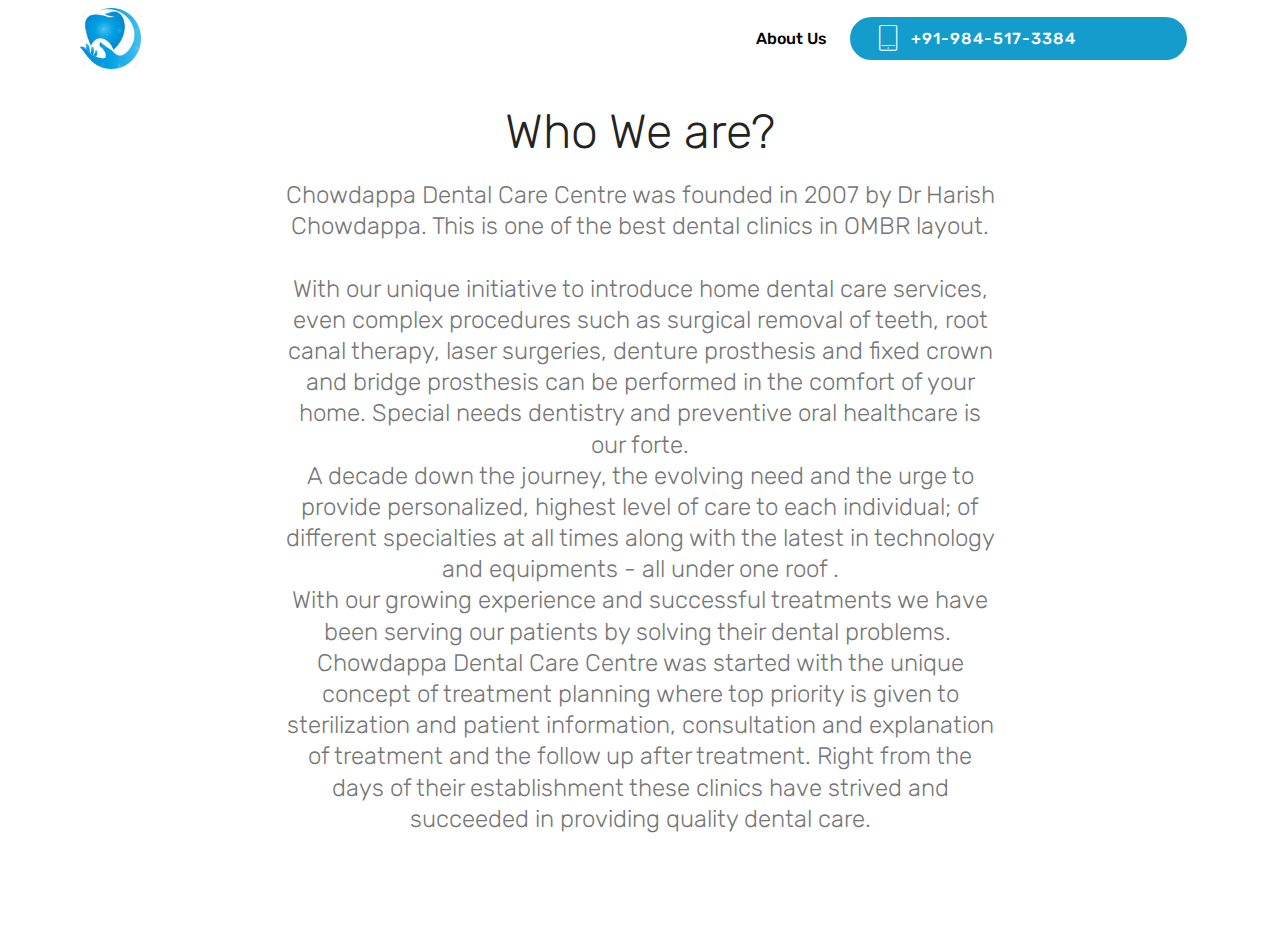
==== AboutUs.html @ c2d3c171 "Add files via upload" ====
<!DOCTYPE html>
<html  >
<head>
  <!-- Site made with Mobirise Website Builder v4.12.0, https://mobirise.com -->
  <meta charset="UTF-8">
  <meta http-equiv="X-UA-Compatible" content="IE=edge">
  <meta name="generator" content="Mobirise v4.12.0, mobirise.com">
  <meta name="viewport" content="width=device-width, initial-scale=1, minimum-scale=1">
  <link rel="shortcut icon" href="assets/images/106356987-hand-tooth-dental-care-dentist-icon-182x180.jpg" type="image/x-icon">
  <meta name="description" content="Web Page Builder Description">
  
  <title>About Us</title>
  <link rel="stylesheet" href="assets/web/assets/mobirise-icons/mobirise-icons.css">
  <link rel="stylesheet" href="assets/bootstrap/css/bootstrap.min.css">
  <link rel="stylesheet" href="assets/bootstrap/css/bootstrap-grid.min.css">
  <link rel="stylesheet" href="assets/bootstrap/css/bootstrap-reboot.min.css">
  <link rel="stylesheet" href="assets/tether/tether.min.css">
  <link rel="stylesheet" href="assets/dropdown/css/style.css">
  <link rel="stylesheet" href="assets/theme/css/style.css">
  <link rel="preload" as="style" href="assets/mobirise/css/mbr-additional.css"><link rel="stylesheet" href="assets/mobirise/css/mbr-additional.css" type="text/css">
  
  
  
</head>
<body>
  <section class="menu cid-rO2Psbi2RI" once="menu" id="menu2-14">

    

    <nav class="navbar navbar-expand beta-menu navbar-dropdown align-items-center navbar-fixed-top navbar-toggleable-sm">
        <button class="navbar-toggler navbar-toggler-right" type="button" data-toggle="collapse" data-target="#navbarSupportedContent" aria-controls="navbarSupportedContent" aria-expanded="false" aria-label="Toggle navigation">
            <div class="hamburger">
                <span></span>
                <span></span>
                <span></span>
                <span></span>
            </div>
        </button>
        <div class="menu-logo">
            <div class="navbar-brand">
                <span class="navbar-logo">
                    <a href="index.html">
                        <img src="assets/images/106356987-hand-tooth-dental-care-dentist-icon-182x180.jpg" alt="Mobirise" title="" style="height: 3.8rem;">
                    </a>
                </span>
                
            </div>
        </div>
        <div class="collapse navbar-collapse" id="navbarSupportedContent">
            <ul class="navbar-nav nav-dropdown" data-app-modern-menu="true"><li class="nav-item">
                    <a class="nav-link link text-black display-4" href="page1.html">
                        About Us
                    </a>
                </li></ul>
            <div class="navbar-buttons mbr-section-btn"><a class="btn btn-sm btn-primary display-4" href="tel:+91-9845173384"><span class="mbri-tablet-vertical mbr-iconfont mbr-iconfont-btn"></span>
                    
                    +91-984-517-3384 &nbsp; &nbsp; &nbsp; &nbsp; &nbsp; &nbsp; &nbsp; &nbsp;&nbsp;</a></div>
        </div>
    </nav>
</section>

<section class="engine"><a href="https://mobirise.info/p">web templates free download</a></section><section class="mbr-section content4 cid-rLaYJo6vh2" id="content4-w">

    

    <div class="container">
        <div class="media-container-row">
            <div class="title col-12 col-md-8">
                <h2 class="align-center pb-3 mbr-fonts-style display-2"><br>Who We are?</h2>
                <h3 class="mbr-section-subtitle align-center mbr-light mbr-fonts-style display-5">Chowdappa Dental Care Centre was founded in 2007 by Dr Harish Chowdappa. This is one of the best dental clinics in OMBR layout.<br><br><div>
</div><div>With our unique initiative to introduce home dental care services, even complex procedures such as surgical removal of teeth, root canal therapy, laser surgeries, denture prosthesis and fixed crown and bridge prosthesis can be performed in the comfort of your home. Special needs dentistry and preventive oral healthcare is our forte.</div>A decade down the journey, the evolving need and the urge to provide personalized, highest level of care to each individual; of different specialties at all times along with the latest in technology and equipments - all under one roof .
<div>
</div><div>With our growing experience and successful treatments we have been serving our patients by solving their dental problems.&nbsp;</div><div>
</div><div>Chowdappa Dental Care Centre was started with the unique concept of treatment planning where top priority is given to sterilization and patient information, consultation and explanation of treatment and the follow up after treatment. Right from the days of their establishment these clinics have strived and succeeded in providing quality dental care.<br><div><br></div></div></h3>
                
            </div>
        </div>
    </div>
</section>


  <script src="assets/web/assets/jquery/jquery.min.js"></script>
  <script src="assets/popper/popper.min.js"></script>
  <script src="assets/bootstrap/js/bootstrap.min.js"></script>
  <script src="assets/tether/tether.min.js"></script>
  <script src="assets/smoothscroll/smooth-scroll.js"></script>
  <script src="assets/dropdown/js/nav-dropdown.js"></script>
  <script src="assets/dropdown/js/navbar-dropdown.js"></script>
  <script src="assets/touchswipe/jquery.touch-swipe.min.js"></script>
  <script src="assets/theme/js/script.js"></script>
  
  
</body>
</html>
---- assets/web/assets/mobirise-icons/mobirise-icons.css ----
@font-face {
  font-family: 'MobiriseIcons';
  src:  url('mobirise-icons.eot?spat4u');
  src:  url('mobirise-icons.eot?spat4u#iefix') format('embedded-opentype'),
    url('mobirise-icons.ttf?spat4u') format('truetype'),
    url('mobirise-icons.woff?spat4u') format('woff'),
    url('mobirise-icons.svg?spat4u#MobiriseIcons') format('svg');
  font-weight: normal;
  font-style: normal;
  font-display: swap;
}

[class^="mbri-"], [class*=" mbri-"] {
  /* use !important to prevent issues with browser extensions that change fonts */
  font-family: MobiriseIcons !important;
  speak: none;
  font-style: normal;
  font-weight: normal;
  font-variant: normal;
  text-transform: none;
  line-height: 1;

  /* Better Font Rendering =========== */
  -webkit-font-smoothing: antialiased;
  -moz-osx-font-smoothing: grayscale;
}

.mbri-add-submenu:before {
  content: "\e900";
}
.mbri-alert:before {
  content: "\e901";
}
.mbri-align-center:before {
  content: "\e902";
}
.mbri-align-justify:before {
  content: "\e903";
}
.mbri-align-left:before {
  content: "\e904";
}
.mbri-align-right:before {
  content: "\e905";
}
.mbri-android:before {
  content: "\e906";
}
.mbri-apple:before {
  content: "\e907";
}
.mbri-arrow-down:before {
  content: "\e908";
}
.mbri-arrow-next:before {
  content: "\e909";
}
.mbri-arrow-prev:before {
  content: "\e90a";
}
.mbri-arrow-up:before {
  content: "\e90b";
}
.mbri-bold:before {
  content: "\e90c";
}
.mbri-bookmark:before {
  content: "\e90d";
}
.mbri-bootstrap:before {
  content: "\e90e";
}
.mbri-briefcase:before {
  content: "\e90f";
}
.mbri-browse:before {
  content: "\e910";
}
.mbri-bulleted-list:before {
  content: "\e911";
}
.mbri-calendar:before {
  content: "\e912";
}
.mbri-camera:before {
  content: "\e913";
}
.mbri-cart-add:before {
  content: "\e914";
}
.mbri-cart-full:before {
  content: "\e915";
}
.mbri-cash:before {
  content: "\e916";
}
.mbri-change-style:before {
  content: "\e917";
}
.mbri-chat:before {
  content: "\e918";
}
.mbri-clock:before {
  content: "\e919";
}
.mbri-close:before {
  content: "\e91a";
}
.mbri-cloud:before {
  content: "\e91b";
}
.mbri-code:before {
  content: "\e91c";
}
.mbri-contact-form:before {
  content: "\e91d";
}
.mbri-credit-card:before {
  content: "\e91e";
}
.mbri-cursor-click:before {
  content: "\e91f";
}
.mbri-cust-feedback:before {
  content: "\e920";
}
.mbri-database:before {
  content: "\e921";
}
.mbri-delivery:before {
  content: "\e922";
}
.mbri-desktop:before {
  content: "\e923";
}
.mbri-devices:before {
  content: "\e924";
}
.mbri-down:before {
  content: "\e925";
}
.mbri-download:before {
  content: "\e989";
}
.mbri-drag-n-drop:before {
  content: "\e927";
}
.mbri-drag-n-drop2:before {
  content: "\e928";
}
.mbri-edit:before {
  content: "\e929";
}
.mbri-edit2:before {
  content: "\e92a";
}
.mbri-error:before {
  content: "\e92b";
}
.mbri-extension:before {
  content: "\e92c";
}
.mbri-features:before {
  content: "\e92d";
}
.mbri-file:before {
  content: "\e92e";
}
.mbri-flag:before {
  content: "\e92f";
}
.mbri-folder:before {
  content: "\e930";
}
.mbri-gift:before {
  content: "\e931";
}
.mbri-github:before {
  content: "\e932";
}
.mbri-globe:before {
  content: "\e933";
}
.mbri-globe-2:before {
  content: "\e934";
}
.mbri-growing-chart:before {
  content: "\e935";
}
.mbri-hearth:before {
  content: "\e936";
}
.mbri-help:before {
  content: "\e937";
}
.mbri-home:before {
  content: "\e938";
}
.mbri-hot-cup:before {
  content: "\e939";
}
.mbri-idea:before {
  content: "\e93a";
}
.mbri-image-gallery:before {
  content: "\e93b";
}
.mbri-image-slider:before {
  content: "\e93c";
}
.mbri-info:before {
  content: "\e93d";
}
.mbri-italic:before {
  content: "\e93e";
}
.mbri-key:before {
  content: "\e93f";
}
.mbri-laptop:before {
  content: "\e940";
}
.mbri-layers:before {
  content: "\e941";
}
.mbri-left-right:before {
  content: "\e942";
}
.mbri-left:before {
  content: "\e943";
}
.mbri-letter:before {
  content: "\e944";
}
.mbri-like:before {
  content: "\e945";
}
.mbri-link:before {
  content: "\e946";
}
.mbri-lock:before {
  content: "\e947";
}
.mbri-login:before {
  content: "\e948";
}
.mbri-logout:before {
  content: "\e949";
}
.mbri-magic-stick:before {
  content: "\e94a";
}
.mbri-map-pin:before {
  content: "\e94b";
}
.mbri-menu:before {
  content: "\e94c";
}
.mbri-mobile:before {
  content: "\e94d";
}
.mbri-mobile2:before {
  content: "\e94e";
}
.mbri-mobirise:before {
  content: "\e94f";
}
.mbri-more-horizontal:before {
  content: "\e950";
}
.mbri-more-vertical:before {
  content: "\e951";
}
.mbri-music:before {
  content: "\e952";
}
.mbri-new-file:before {
  content: "\e953";
}
.mbri-numbered-list:before {
  content: "\e954";
}
.mbri-opened-folder:before {
  content: "\e955";
}
.mbri-pages:before {
  content: "\e956";
}
.mbri-paper-plane:before {
  content: "\e957";
}
.mbri-paperclip:before {
  content: "\e958";
}
.mbri-photo:before {
  content: "\e959";
}
.mbri-photos:before {
  content: "\e95a";
}
.mbri-pin:before {
  content: "\e95b";
}
.mbri-play:before {
  content: "\e95c";
}
.mbri-plus:before {
  content: "\e95d";
}
.mbri-preview:before {
  content: "\e95e";
}
.mbri-print:before {
  content: "\e95f";
}
.mbri-protect:before {
  content: "\e960";
}
.mbri-question:before {
  content: "\e961";
}
.mbri-quote-left:before {
  content: "\e962";
}
.mbri-quote-right:before {
  content: "\e963";
}
.mbri-refresh:before {
  content: "\e964";
}
.mbri-responsive:before {
  content: "\e965";
}
.mbri-right:before {
  content: "\e966";
}
.mbri-rocket:before {
  content: "\e967";
}
.mbri-sad-face:before {
  content: "\e968";
}
.mbri-sale:before {
  content: "\e969";
}
.mbri-save:before {
  content: "\e96a";
}
.mbri-search:before {
  content: "\e96b";
}
.mbri-setting:before {
  content: "\e96c";
}
.mbri-setting2:before {
  content: "\e96d";
}
.mbri-setting3:before {
  content: "\e96e";
}
.mbri-share:before {
  content: "\e96f";
}
.mbri-shopping-bag:before {
  content: "\e970";
}
.mbri-shopping-basket:before {
  content: "\e971";
}
.mbri-shopping-cart:before {
  content: "\e972";
}
.mbri-sites:before {
  content: "\e973";
}
.mbri-smile-face:before {
  content: "\e974";
}
.mbri-speed:before {
  content: "\e975";
}
.mbri-star:before {
  content: "\e976";
}
.mbri-success:before {
  content: "\e977";
}
.mbri-sun:before {
  content: "\e978";
}
.mbri-sun2:before {
  content: "\e979";
}
.mbri-tablet:before {
  content: "\e97a";
}
.mbri-tablet-vertical:before {
  content: "\e97b";
}
.mbri-target:before {
  content: "\e97c";
}
.mbri-timer:before {
  content: "\e97d";
}
.mbri-to-ftp:before {
  content: "\e97e";
}
.mbri-to-local-drive:before {
  content: "\e97f";
}
.mbri-touch-swipe:before {
  content: "\e980";
}
.mbri-touch:before {
  content: "\e981";
}
.mbri-trash:before {
  content: "\e982";
}
.mbri-underline:before {
  content: "\e983";
}
.mbri-unlink:before {
  content: "\e984";
}
.mbri-unlock:before {
  content: "\e985";
}
.mbri-up-down:before {
  content: "\e986";
}
.mbri-up:before {
  content: "\e987";
}
.mbri-update:before {
  content: "\e988";
}
.mbri-upload:before {
 content: "\e926"; 
}
.mbri-user:before {
  content: "\e98a";
}
.mbri-user2:before {
  content: "\e98b";
}
.mbri-users:before {
  content: "\e98c";
}
.mbri-video:before {
  content: "\e98d";
}
.mbri-video-play:before {
  content: "\e98e";
}
.mbri-watch:before {
  content: "\e98f";
}
.mbri-website-theme:before {
  content: "\e990";
}
.mbri-wifi:before {
  content: "\e991";
}
.mbri-windows:before {
  content: "\e992";
}
.mbri-zoom-out:before {
  content: "\e993";
}
.mbri-redo:before {
  content: "\e994";
}
.mbri-undo:before {
  content: "\e995";
}
---- assets/dropdown/css/style.css ----
.navbar-dropdown {
  left: 0;
  padding: 0;
  position: absolute;
  right: 0;
  top: 0;
  transition: all 0.45s ease;
  z-index: 1030;
  background: #282828; }
  .navbar-dropdown .navbar-logo {
    margin-right: 0.8rem;
    transition: margin 0.3s ease-in-out;
    vertical-align: middle; }
    .navbar-dropdown .navbar-logo img {
      height: 3.125rem;
      transition: all 0.3s ease-in-out; }
    .navbar-dropdown .navbar-logo.mbr-iconfont {
      font-size: 3.125rem;
      line-height: 3.125rem; }
  .navbar-dropdown .navbar-caption {
    font-weight: 700;
    white-space: normal;
    vertical-align: -4px;
    line-height: 3.125rem !important; }
    .navbar-dropdown .navbar-caption, .navbar-dropdown .navbar-caption:hover {
      color: inherit;
      text-decoration: none; }
  .navbar-dropdown .mbr-iconfont + .navbar-caption {
    vertical-align: -1px; }
  .navbar-dropdown.navbar-fixed-top {
    position: fixed; }
  .navbar-dropdown .navbar-brand span {
    vertical-align: -4px; }
  .navbar-dropdown.bg-color.transparent {
    background: none; }
  .navbar-dropdown.navbar-short .navbar-brand {
    padding: 0.625rem 0; }
    .navbar-dropdown.navbar-short .navbar-brand span {
      vertical-align: -1px; }
  .navbar-dropdown.navbar-short .navbar-caption {
    line-height: 2.375rem !important;
    vertical-align: -2px; }
  .navbar-dropdown.navbar-short .navbar-logo {
    margin-right: 0.5rem; }
    .navbar-dropdown.navbar-short .navbar-logo img {
      height: 2.375rem; }
    .navbar-dropdown.navbar-short .navbar-logo.mbr-iconfont {
      font-size: 2.375rem;
      line-height: 2.375rem; }
  .navbar-dropdown.navbar-short .mbr-table-cell {
    height: 3.625rem; }
  .navbar-dropdown .navbar-close {
    left: 0.6875rem;
    position: fixed;
    top: 0.75rem;
    z-index: 1000; }
  .navbar-dropdown .hamburger-icon {
    content: "";
    display: inline-block;
    vertical-align: middle;
    width: 16px;
    -webkit-box-shadow: 0 -6px 0 1px #282828,0 0 0 1px #282828,0 6px 0 1px #282828;
    -moz-box-shadow: 0 -6px 0 1px #282828,0 0 0 1px #282828,0 6px 0 1px #282828;
    box-shadow: 0 -6px 0 1px #282828,0 0 0 1px #282828,0 6px 0 1px #282828; }

.dropdown-menu .dropdown-toggle[data-toggle="dropdown-submenu"]::after {
  border-bottom: 0.35em solid transparent;
  border-left: 0.35em solid;
  border-right: 0;
  border-top: 0.35em solid transparent;
  margin-left: 0.3rem; }

.dropdown-menu .dropdown-item:focus {
  outline: 0; }

.nav-dropdown {
  font-size: 0.75rem;
  font-weight: 500;
  height: auto !important; }
  .nav-dropdown .nav-btn {
    padding-left: 1rem; }
  .nav-dropdown .link {
    margin: .667em 1.667em;
    font-weight: 500;
    padding: 0;
    transition: color .2s ease-in-out; }
    .nav-dropdown .link.dropdown-toggle {
      margin-right: 2.583em; }
      .nav-dropdown .link.dropdown-toggle::after {
        margin-left: .25rem;
        border-top: 0.35em solid;
        border-right: 0.35em solid transparent;
        border-left: 0.35em solid transparent;
        border-bottom: 0; }
      .nav-dropdown .link.dropdown-toggle[aria-expanded="true"] {
        margin: 0;
        padding: 0.667em 3.263em  0.667em 1.667em; }
  .nav-dropdown .link::after,
  .nav-dropdown .dropdown-item::after {
    color: inherit; }
  .nav-dropdown .btn {
    font-size: 0.75rem;
    font-weight: 700;
    letter-spacing: 0;
    margin-bottom: 0;
    padding-left: 1.25rem;
    padding-right: 1.25rem; }
  .nav-dropdown .dropdown-menu {
    border-radius: 0;
    border: 0;
    left: 0;
    margin: 0;
    padding-bottom: 1.25rem;
    padding-top: 1.25rem;
    position: relative; }
  .nav-dropdown .dropdown-submenu {
    margin-left: 0.125rem;
    top: 0; }
  .nav-dropdown .dropdown-item {
    font-weight: 500;
    line-height: 2;
    padding: 0.3846em 4.615em 0.3846em 1.5385em;
    position: relative;
    transition: color .2s ease-in-out, background-color .2s ease-in-out; }
    .nav-dropdown .dropdown-item::after {
      margin-top: -0.3077em;
      position: absolute;
      right: 1.1538em;
      top: 50%; }
    .nav-dropdown .dropdown-item:focus, .nav-dropdown .dropdown-item:hover {
      background: none; }

@media (max-width: 767px) {
  .nav-dropdown.navbar-toggleable-sm {
    bottom: 0;
    display: none;
    left: 0;
    overflow-x: hidden;
    position: fixed;
    top: 0;
    transform: translateX(-100%);
    -ms-transform: translateX(-100%);
    -webkit-transform: translateX(-100%);
    width: 18.75rem;
    z-index: 999; } }
.nav-dropdown.navbar-toggleable-xl {
  bottom: 0;
  display: none;
  left: 0;
  overflow-x: hidden;
  position: fixed;
  top: 0;
  transform: translateX(-100%);
  -ms-transform: translateX(-100%);
  -webkit-transform: translateX(-100%);
  width: 18.75rem;
  z-index: 999; }

.nav-dropdown-sm {
  display: block !important;
  overflow-x: hidden;
  overflow: auto;
  padding-top: 3.875rem; }
  .nav-dropdown-sm::after {
    content: "";
    display: block;
    height: 3rem;
    width: 100%; }
  .nav-dropdown-sm.collapse.in ~ .navbar-close {
    display: block !important; }
  .nav-dropdown-sm.collapsing, .nav-dropdown-sm.collapse.in {
    transform: translateX(0);
    -ms-transform: translateX(0);
    -webkit-transform: translateX(0);
    transition: all 0.25s ease-out;
    -webkit-transition: all 0.25s ease-out;
    background: #282828; }
  .nav-dropdown-sm.collapsing[aria-expanded="false"] {
    transform: translateX(-100%);
    -ms-transform: translateX(-100%);
    -webkit-transform: translateX(-100%); }
  .nav-dropdown-sm .nav-item {
    display: block;
    margin-left: 0 !important;
    padding-left: 0; }
  .nav-dropdown-sm .link,
  .nav-dropdown-sm .dropdown-item {
    border-top: 1px dotted rgba(255, 255, 255, 0.1);
    font-size: 0.8125rem;
    line-height: 1.6;
    margin: 0 !important;
    padding: 0.875rem 2.4rem 0.875rem 1.5625rem !important;
    position: relative;
    white-space: normal; }
    .nav-dropdown-sm .link:focus, .nav-dropdown-sm .link:hover,
    .nav-dropdown-sm .dropdown-item:focus,
    .nav-dropdown-sm .dropdown-item:hover {
      background: rgba(0, 0, 0, 0.2) !important;
      color: #c0a375; }
  .nav-dropdown-sm .nav-btn {
    position: relative;
    padding: 1.5625rem 1.5625rem 0 1.5625rem; }
    .nav-dropdown-sm .nav-btn::before {
      border-top: 1px dotted rgba(255, 255, 255, 0.1);
      content: "";
      left: 0;
      position: absolute;
      top: 0;
      width: 100%; }
    .nav-dropdown-sm .nav-btn + .nav-btn {
      padding-top: 0.625rem; }
      .nav-dropdown-sm .nav-btn + .nav-btn::before {
        display: none; }
  .nav-dropdown-sm .btn {
    padding: 0.625rem 0; }
  .nav-dropdown-sm .dropdown-toggle[data-toggle="dropdown-submenu"]::after {
    margin-left: .25rem;
    border-top: 0.35em solid;
    border-right: 0.35em solid transparent;
    border-left: 0.35em solid transparent;
    border-bottom: 0; }
  .nav-dropdown-sm .dropdown-toggle[data-toggle="dropdown-submenu"][aria-expanded="true"]::after {
    border-top: 0;
    border-right: 0.35em solid transparent;
    border-left: 0.35em solid transparent;
    border-bottom: 0.35em solid; }
  .nav-dropdown-sm .dropdown-menu {
    margin: 0;
    padding: 0;
    position: relative;
    top: 0;
    left: 0;
    width: 100%;
    border: 0;
    float: none;
    border-radius: 0;
    background: none; }
  .nav-dropdown-sm .dropdown-submenu {
    left: 100%;
    margin-left: 0.125rem;
    margin-top: -1.25rem;
    top: 0; }

.navbar-toggleable-sm .nav-dropdown .dropdown-menu {
  position: absolute; }

.navbar-toggleable-sm .nav-dropdown .dropdown-submenu {
  left: 100%;
  margin-left: 0.125rem;
  margin-top: -1.25rem;
  top: 0; }

.navbar-toggleable-sm.opened .nav-dropdown .dropdown-menu {
  position: relative; }

.navbar-toggleable-sm.opened .nav-dropdown .dropdown-submenu {
  left: 0;
  margin-left: 00rem;
  margin-top: 0rem;
  top: 0; }

.is-builder .nav-dropdown.collapsing {
  transition: none !important; }

/*# sourceMappingURL=style.css.map */
---- assets/theme/css/style.css ----
/*!
 * Mobirise v4 theme (https://mobirise.com/)
 * Copyright 2017 Mobirise
 */
section {
  background-color: #eeeeee; }

body {
  font-style: normal;
  line-height: 1.5; }

section,
.container,
.container-fluid {
  position: relative;
  word-wrap: break-word; }

a.mbr-iconfont:hover {
  text-decoration: none; }

.article .lead p,
.article .lead ul,
.article .lead ol,
.article .lead pre,
.article .lead blockquote {
  margin-bottom: 0; }

ul,
ol,
pre,
blockquote {
  margin-bottom: 2.3125rem; }

pre {
  background: #f4f4f4;
  padding: 10px 24px;
  white-space: pre-wrap; }

.inactive {
  -webkit-user-select: none;
  -moz-user-select: none;
  -ms-user-select: none;
  user-select: none;
  pointer-events: none;
  -webkit-user-drag: none;
  user-drag: none; }

.mbr-section__comments .row {
  justify-content: center;
  -webkit-justify-content: center; }

a {
  font-style: normal;
  font-weight: 400;
  cursor: pointer; }
  a, a:hover {
    text-decoration: none; }

figure {
  margin-bottom: 0; }

body {
  color: #232323; }

h1,
h2,
h3,
h4,
h5,
h6,
.h1,
.h2,
.h3,
.h4,
.h5,
.h6,
.display-1,
.display-2,
.display-3,
.display-4 {
  line-height: 1;
  word-break: break-word;
  word-wrap: break-word; }

.mbr-section-title {
  font-style: normal;
  line-height: 1.2; }

.mbr-section-subtitle {
  line-height: 1.3; }

.mbr-text {
  font-style: normal;
  line-height: 1.6; }

b,
strong {
  font-weight: bold; }

blockquote {
  padding: 10px 0 10px 20px;
  position: relative;
  border-left: 2px solid;
  border-color: #ff3366; }

input:-webkit-autofill, input:-webkit-autofill:hover, input:-webkit-autofill:focus, input:-webkit-autofill:active {
  transition-delay: 9999s;
  transition-property: background-color, color; }

textarea[type='hidden'] {
  display: none; }

body {
  position: relative; }

section {
  background-position: 50% 50%;
  background-repeat: no-repeat;
  background-size: cover; }
  section .mbr-background-video,
  section .mbr-background-video-preview {
    position: absolute;
    bottom: 0;
    left: 0;
    right: 0;
    top: 0; }

.hidden {
  visibility: hidden; }

.mbr-z-index20 {
  z-index: 20; }

/*! Base colors */
.mbr-white {
  color: #ffffff; }

.mbr-black {
  color: #000000; }

.mbr-bg-white {
  background-color: #ffffff; }

.mbr-bg-black {
  background-color: #000000; }

/*! Text-aligns */
.align-left {
  text-align: left; }

.align-center {
  text-align: center; }

.align-right {
  text-align: right; }

@media (max-width: 767px) {
  .align-left,
  .align-center,
  .align-right,
  .mbr-section-btn,
  .mbr-section-title {
    text-align: center; } }
/*! Font-weight  */
.mbr-light {
  font-weight: 300; }

.mbr-regular {
  font-weight: 400; }

.mbr-semibold {
  font-weight: 500; }

.mbr-bold {
  font-weight: 700; }

/*! Media  */
.media-size-item {
  -webkit-flex: 1 1 auto;
  -moz-flex: 1 1 auto;
  -ms-flex: 1 1 auto;
  -o-flex: 1 1 auto;
  flex: 1 1 auto; }

.media-content {
  -webkit-flex-basis: 100%;
  flex-basis: 100%; }

.media-container-row {
  display: -ms-flexbox;
  display: -webkit-flex;
  display: flex;
  -webkit-flex-direction: row;
  -ms-flex-direction: row;
  flex-direction: row;
  -webkit-flex-wrap: wrap;
  -ms-flex-wrap: wrap;
  flex-wrap: wrap;
  -webkit-justify-content: center;
  -ms-flex-pack: center;
  justify-content: center;
  -webkit-align-content: center;
  -ms-flex-line-pack: center;
  align-content: center;
  -webkit-align-items: start;
  -ms-flex-align: start;
  align-items: start; }
  .media-container-row .media-size-item {
    width: 400px; }

.media-container-column {
  display: -ms-flexbox;
  display: -webkit-flex;
  display: flex;
  -webkit-flex-direction: column;
  -ms-flex-direction: column;
  flex-direction: column;
  -webkit-flex-wrap: wrap;
  -ms-flex-wrap: wrap;
  flex-wrap: wrap;
  -webkit-justify-content: center;
  -ms-flex-pack: center;
  justify-content: center;
  -webkit-align-content: center;
  -ms-flex-line-pack: center;
  align-content: center;
  -webkit-align-items: stretch;
  -ms-flex-align: stretch;
  align-items: stretch; }
  .media-container-column > * {
    width: 100%; }

@media (min-width: 992px) {
  .media-container-row {
    -webkit-flex-wrap: nowrap;
    -ms-flex-wrap: nowrap;
    flex-wrap: nowrap; } }
figure {
  overflow: hidden; }

figure[mbr-media-size] {
  transition: width 0.1s; }

.mbr-figure img,
.mbr-figure iframe {
  display: block;
  width: 100%; }

.card {
  background-color: transparent;
  border: none; }

.card-box {
  width: 100%; }

.card-img {
  text-align: center;
  flex-shrink: 0;
  -webkit-flex-shrink: 0; }

.media {
  max-width: 100%;
  margin: 0 auto; }

.mbr-figure {
  -ms-flex-item-align: center;
  -ms-grid-row-align: center;
  -webkit-align-self: center;
  align-self: center; }

.media-container > div {
  max-width: 100%; }

.mbr-figure img,
.card-img img {
  width: 100%; }

@media (max-width: 991px) {
  .media-size-item {
    width: auto !important; }

  .media {
    width: auto; }

  .mbr-figure {
    width: 100% !important; } }
/*! Buttons */
.btn {
  font-weight: 500;
  border-width: 2px;
  font-style: normal;
  letter-spacing: 1px;
  margin: .4rem .8rem;
  white-space: normal;
  -webkit-transition: all .3s ease-in-out;
  -moz-transition: all .3s ease-in-out;
  transition: all .3s ease-in-out;
  display: inline-flex;
  align-items: center;
  justify-content: center;
  word-break: break-word;
  -webkit-align-items: center;
  -webkit-justify-content: center;
  display: -webkit-inline-flex; }

.btn-sm {
  font-weight: 500;
  letter-spacing: 1px;
  -webkit-transition: all .3s ease-in-out;
  -moz-transition: all .3s ease-in-out;
  transition: all .3s ease-in-out; }

.btn-md {
  font-weight: 500;
  letter-spacing: 1px;
  margin: .4rem .8rem !important;
  -webkit-transition: all .3s ease-in-out;
  -moz-transition: all .3s ease-in-out;
  transition: all .3s ease-in-out; }

.btn-lg {
  font-weight: 500;
  letter-spacing: 1px;
  margin: .4rem .8rem !important;
  -webkit-transition: all .3s ease-in-out;
  -moz-transition: all .3s ease-in-out;
  transition: all .3s ease-in-out; }

.mbr-section-btn {
  margin-left: -0.25rem;
  margin-right: -0.25rem;
  font-size: 0; }

nav .mbr-section-btn {
  margin-left: 0rem;
  margin-right: 0rem; }

.btn-form {
  border-radius: 0; }
  .btn-form:hover {
    cursor: pointer; }

/*! Btn icon margin */
.btn .mbr-iconfont,
.btn.btn-sm .mbr-iconfont {
  cursor: pointer;
  margin-right: 0.5rem; }

.btn.btn-md .mbr-iconfont,
.btn.btn-md .mbr-iconfont {
  margin-right: 0.8rem; }

.mbr-regular {
  font-weight: 400; }

.mbr-semibold {
  font-weight: 500; }

.mbr-bold {
  font-weight: 700; }

[type='submit'] {
  -webkit-appearance: none; }

/*! Full-screen */
.mbr-fullscreen .mbr-overlay {
  min-height: 100vh; }

.mbr-fullscreen {
  display: flex;
  display: -webkit-flex;
  display: -moz-flex;
  display: -ms-flex;
  display: -o-flex;
  align-items: center;
  -webkit-align-items: center;
  min-height: 100vh;
  padding-top: 3rem;
  padding-bottom: 3rem; }

/*! Map */
.map {
  height: 25rem;
  position: relative; }
  .map iframe {
    width: 100%;
    height: 100%; }

.mbr-overlay {
  background-color: #000;
  bottom: 0;
  left: 0;
  opacity: .5;
  position: absolute;
  right: 0;
  top: 0;
  z-index: 0;
  pointer-events: none; }

/* Form */
blockquote {
  font-style: italic;
  padding: 10px 0 10px 20px;
  font-size: 1.09rem;
  position: relative;
  border-width: 3px; }

.form-control {
  background-color: #f5f5f5;
  box-shadow: none;
  color: #565656;
  line-height: 1.43;
  min-height: 3.5em;
  padding: 1.07em .5em; }
  .form-control, .form-control:focus {
    border: 1px solid #e8e8e8; }
  .form-active .form-control:invalid {
    border-color: red; }

.form-control-label {
  position: relative;
  cursor: pointer;
  margin-bottom: .357em;
  padding: 0; }

.alert {
  color: #ffffff;
  border-radius: 0;
  border: 0;
  font-size: .875rem;
  line-height: 1.5;
  margin-bottom: 1.875rem;
  padding: 1.25rem;
  position: relative; }
  .alert.alert-form::after {
    background-color: inherit;
    bottom: -7px;
    content: "";
    display: block;
    height: 14px;
    left: 50%;
    margin-left: -7px;
    position: absolute;
    transform: rotate(45deg);
    width: 14px;
    -webkit-transform: rotate(45deg); }

.form-asterisk {
  font-family: initial;
  position: absolute;
  top: -2px;
  font-weight: normal; }

/*! Scroll to top arrow */
#scrollToTop a i:before {
  content: '';
  position: absolute;
  height: 40%;
  top: 25%;
  background: #fff;
  width: 2px;
  left: calc(50% - 1px); }
#scrollToTop a i:after {
  content: '';
  position: absolute;
  display: block;
  border-top: 2px solid #fff;
  border-right: 2px solid #fff;
  width: 40%;
  height: 40%;
  left: 30%;
  bottom: 30%;
  transform: rotate(135deg);
  -webkit-transform: rotate(135deg); }

.mbr-arrow-up {
  bottom: 25px;
  right: 90px;
  position: fixed;
  text-align: right;
  z-index: 5000;
  color: #ffffff;
  font-size: 32px;
  transform: rotate(180deg);
  -webkit-transform: rotate(180deg); }

.mbr-arrow-up a {
  background: rgba(0, 0, 0, 0.2);
  border-radius: 3px;
  color: #fff;
  display: inline-block;
  height: 60px;
  width: 60px;
  outline-style: none !important;
  position: relative;
  text-decoration: none;
  transition: all 0.3s ease-in-out;
  cursor: pointer;
  text-align: center; }
  .mbr-arrow-up a:hover {
    background-color: rgba(0, 0, 0, 0.4); }
  .mbr-arrow-up a i {
    line-height: 60px; }

.mbr-arrow-up-icon {
  display: block;
  color: #fff; }

.mbr-arrow-up-icon::before {
  content: '\203a';
  display: inline-block;
  font-family: serif;
  font-size: 32px;
  line-height: 1;
  font-style: normal;
  position: relative;
  top: 6px;
  left: -4px;
  -webkit-transform: rotate(-90deg);
  transform: rotate(-90deg); }

/*! Arrow Down */
.mbr-arrow {
  position: absolute;
  bottom: 45px;
  left: 50%;
  width: 60px;
  height: 60px;
  cursor: pointer;
  background-color: rgba(80, 80, 80, 0.5);
  border-radius: 50%;
  -webkit-transform: translateX(-50%);
  transform: translateX(-50%); }
  .mbr-arrow > a {
    display: inline-block;
    text-decoration: none;
    outline-style: none;
    -webkit-animation: arrowdown 1.7s ease-in-out infinite;
    animation: arrowdown 1.7s ease-in-out infinite; }
    .mbr-arrow > a > i {
      position: absolute;
      top: -2px;
      left: 15px;
      font-size: 2rem; }

@keyframes arrowdown {
  0% {
    transform: translateY(0px);
    -webkit-transform: translateY(0px); }
  50% {
    transform: translateY(-5px);
    -webkit-transform: translateY(-5px); }
  100% {
    transform: translateY(0px);
    -webkit-transform: translateY(0px); } }
@-webkit-keyframes arrowdown {
  0% {
    transform: translateY(0px);
    -webkit-transform: translateY(0px); }
  50% {
    transform: translateY(-5px);
    -webkit-transform: translateY(-5px); }
  100% {
    transform: translateY(0px);
    -webkit-transform: translateY(0px); } }
@media (max-width: 500px) {
  .mbr-arrow-up {
    left: 50%;
    right: auto;
    transform: translateX(-50%) rotate(180deg);
    -webkit-transform: translateX(-50%) rotate(180deg); } }
/*Gradients animation*/
@keyframes gradient-animation {
  from {
    background-position: 0% 100%;
    animation-timing-function: ease-in-out; }
  to {
    background-position: 100% 0%;
    animation-timing-function: ease-in-out; } }
@-webkit-keyframes gradient-animation {
  from {
    background-position: 0% 100%;
    animation-timing-function: ease-in-out; }
  to {
    background-position: 100% 0%;
    animation-timing-function: ease-in-out; } }
.bg-gradient {
  background-size: 200% 200%;
  animation: gradient-animation 5s infinite alternate;
  -webkit-animation: gradient-animation 5s infinite alternate; }

.menu .navbar-brand {
  display: -webkit-flex; }
  .menu .navbar-brand span {
    display: flex;
    display: -webkit-flex; }
  .menu .navbar-brand .navbar-caption-wrap {
    display: -webkit-flex; }
  .menu .navbar-brand .navbar-logo img {
    display: -webkit-flex; }
@media (min-width: 768px) and (max-width: 1023px) {
  .menu .navbar-toggleable-sm .navbar-nav {
    display: -webkit-box;
    display: -webkit-flex;
    display: -ms-flexbox; } }
@media (max-width: 1023px) {
  .menu .navbar-collapse {
    max-height: 93.5vh; }
    .menu .navbar-collapse.show {
      overflow: auto; } }
@media (min-width: 1024px) {
  .menu .navbar-nav.nav-dropdown {
    display: -webkit-flex; }
  .menu .navbar-toggleable-sm .navbar-collapse {
    display: -webkit-flex !important; }
  .menu .collapsed .navbar-collapse {
    max-height: 93.5vh; }
    .menu .collapsed .navbar-collapse.show {
      overflow: auto; } }
@media (max-width: 767px) {
  .menu .navbar-collapse {
    max-height: 80vh; } }

/* Others*/
.note-check a[data-value=Rubik] {
  font-style: normal; }

.mbr-arrow a {
  color: #ffffff; }

@media (max-width: 767px) {
  .mbr-arrow {
    display: none; } }
.navbar {
  display: -webkit-flex;
  -webkit-flex-wrap: wrap;
  -webkit-align-items: center;
  -webkit-justify-content: space-between; }

.navbar-collapse {
  -webkit-flex-basis: 100%;
  -webkit-flex-grow: 1;
  -webkit-align-items: center; }

.nav-dropdown .link {
  padding: 0.667em 1.667em !important;
  margin: 0 !important; }

.nav {
  display: -webkit-flex;
  -webkit-flex-wrap: wrap; }

.row {
  display: -webkit-flex;
  -webkit-flex-wrap: wrap; }

.justify-content-center {
  -webkit-justify-content: center; }

.form-inline {
  display: -webkit-flex;
  -webkit-flex-flow: row wrap;
  -webkit-align-items: center; }

.card-wrapper {
  -webkit-flex: 1; }

.carousel-control {
  z-index: 10;
  display: -webkit-flex;
  -webkit-align-items: center;
  -webkit-justify-content: center; }

.carousel-controls {
  display: -webkit-flex; }

.media {
  display: -webkit-flex; }

.form-group:focus {
  outline: none; }

.jq-selectbox__select {
  padding: 1.07em 0.5em;
  position: absolute;
  top: 0;
  left: 0;
  width: 100%; }

.jq-selectbox__dropdown {
  position: absolute;
  top: 100% !important;
  left: 0 !important;
  width: 100% !important; }

.jq-selectbox__trigger-arrow {
  transform: translateY(-50%); }

.jq-selectbox li {
  padding: 1.07em 0.5em; }

input[type='range'] {
  padding-left: 0 !important;
  padding-right: 0 !important; }

.modal-dialog,
.modal-content {
  height: 100%; }

.modal-dialog .carousel-inner {
  height: calc(100vh - 1.75rem); }
  @media (max-width: 575px) {
    .modal-dialog .carousel-inner {
      height: calc(100vh - 1rem); } }

.carousel-item {
  text-align: center; }

.carousel-item img {
  margin: auto; }

.navbar-toggler {
  -webkit-align-self: flex-start;
  -ms-flex-item-align: start;
  align-self: flex-start;
  padding: 0.25rem 0.75rem;
  font-size: 1.25rem;
  line-height: 1;
  background: transparent;
  border: 1px solid transparent;
  -webkit-border-radius: 0.25rem;
  border-radius: 0.25rem; }

.navbar-toggler:focus,
.navbar-toggler:hover {
  text-decoration: none; }

.navbar-toggler-icon {
  display: inline-block;
  width: 1.5em;
  height: 1.5em;
  vertical-align: middle;
  content: '';
  background: no-repeat center center;
  -webkit-background-size: 100% 100%;
  -o-background-size: 100% 100%;
  background-size: 100% 100%; }

.navbar-toggler-left {
  position: absolute;
  left: 1rem; }

.navbar-toggler-right {
  position: absolute;
  right: 1rem; }

@media (max-width: 575px) {
  .navbar-toggleable .navbar-nav .dropdown-menu {
    position: static;
    float: none; }

  .navbar-toggleable > .container {
    padding-right: 0;
    padding-left: 0; } }
@media (min-width: 576px) {
  .navbar-toggleable {
    -webkit-box-orient: horizontal;
    -webkit-box-direction: normal;
    -webkit-flex-direction: row;
    -ms-flex-direction: row;
    flex-direction: row;
    -webkit-flex-wrap: nowrap;
    -ms-flex-wrap: nowrap;
    flex-wrap: nowrap;
    -webkit-box-align: center;
    -webkit-align-items: center;
    -ms-flex-align: center;
    align-items: center; }

  .navbar-toggleable .navbar-nav {
    -webkit-box-orient: horizontal;
    -webkit-box-direction: normal;
    -webkit-flex-direction: row;
    -ms-flex-direction: row;
    flex-direction: row; }

  .navbar-toggleable .navbar-nav .nav-link {
    padding-right: 0.5rem;
    padding-left: 0.5rem; }

  .navbar-toggleable > .container {
    display: -webkit-box;
    display: -webkit-flex;
    display: -ms-flexbox;
    display: flex;
    -webkit-flex-wrap: nowrap;
    -ms-flex-wrap: nowrap;
    flex-wrap: nowrap;
    -webkit-box-align: center;
    -webkit-align-items: center;
    -ms-flex-align: center;
    align-items: center; }

  .navbar-toggleable .navbar-collapse {
    display: -webkit-box !important;
    display: -webkit-flex !important;
    display: -ms-flexbox !important;
    display: flex !important;
    width: 100%; }

  .navbar-toggleable .navbar-toggler {
    display: none; } }
@media (max-width: 767px) {
  .navbar-toggleable-sm .navbar-nav .dropdown-menu {
    position: static;
    float: none; }

  .navbar-toggleable-sm > .container {
    padding-right: 0;
    padding-left: 0; } }
@media (min-width: 768px) {
  .navbar-toggleable-sm {
    -webkit-box-orient: horizontal;
    -webkit-box-direction: normal;
    -webkit-flex-direction: row;
    -ms-flex-direction: row;
    flex-direction: row;
    -webkit-flex-wrap: nowrap;
    -ms-flex-wrap: nowrap;
    flex-wrap: nowrap;
    -webkit-box-align: center;
    -webkit-align-items: center;
    -ms-flex-align: center;
    align-items: center; }

  .navbar-toggleable-sm .navbar-nav {
    -webkit-box-orient: horizontal;
    -webkit-box-direction: normal;
    -webkit-flex-direction: row;
    -ms-flex-direction: row;
    flex-direction: row; }

  .navbar-toggleable-sm .navbar-nav .nav-link {
    padding-right: 0.5rem;
    padding-left: 0.5rem; }

  .navbar-toggleable-sm > .container {
    display: -webkit-box;
    display: -webkit-flex;
    display: -ms-flexbox;
    display: flex;
    -webkit-flex-wrap: nowrap;
    -ms-flex-wrap: nowrap;
    flex-wrap: nowrap;
    -webkit-box-align: center;
    -webkit-align-items: center;
    -ms-flex-align: center;
    align-items: center; }

  .navbar-toggleable-sm .navbar-collapse {
    display: none;
    width: 100%; }

  .navbar-toggleable-sm .navbar-toggler {
    display: none; } }
@media (max-width: 1023px) {
  .navbar-toggleable-md .navbar-nav .dropdown-menu {
    position: static;
    float: none; }

  .navbar-toggleable-md > .container {
    padding-right: 0;
    padding-left: 0; } }
@media (min-width: 1024px) {
  .navbar-toggleable-md {
    -webkit-box-orient: horizontal;
    -webkit-box-direction: normal;
    -webkit-flex-direction: row;
    -ms-flex-direction: row;
    flex-direction: row;
    -webkit-flex-wrap: nowrap;
    -ms-flex-wrap: nowrap;
    flex-wrap: nowrap;
    -webkit-box-align: center;
    -webkit-align-items: center;
    -ms-flex-align: center;
    align-items: center; }

  .navbar-toggleable-md .navbar-nav {
    -webkit-box-orient: horizontal;
    -webkit-box-direction: normal;
    -webkit-flex-direction: row;
    -ms-flex-direction: row;
    flex-direction: row; }

  .navbar-toggleable-md .navbar-nav .nav-link {
    padding-right: 0.5rem;
    padding-left: 0.5rem; }

  .navbar-toggleable-md > .container {
    display: -webkit-box;
    display: -webkit-flex;
    display: -ms-flexbox;
    display: flex;
    -webkit-flex-wrap: nowrap;
    -ms-flex-wrap: nowrap;
    flex-wrap: nowrap;
    -webkit-box-align: center;
    -webkit-align-items: center;
    -ms-flex-align: center;
    align-items: center; }

  .navbar-toggleable-md .navbar-collapse {
    display: -webkit-box !important;
    display: -webkit-flex !important;
    display: -ms-flexbox !important;
    display: flex !important;
    width: 100%; }

  .navbar-toggleable-md .navbar-toggler {
    display: none; } }
@media (max-width: 1199px) {
  .navbar-toggleable-lg .navbar-nav .dropdown-menu {
    position: static;
    float: none; }

  .navbar-toggleable-lg > .container {
    padding-right: 0;
    padding-left: 0; } }
@media (min-width: 1200px) {
  .navbar-toggleable-lg {
    -webkit-box-orient: horizontal;
    -webkit-box-direction: normal;
    -webkit-flex-direction: row;
    -ms-flex-direction: row;
    flex-direction: row;
    -webkit-flex-wrap: nowrap;
    -ms-flex-wrap: nowrap;
    flex-wrap: nowrap;
    -webkit-box-align: center;
    -webkit-align-items: center;
    -ms-flex-align: center;
    align-items: center; }

  .navbar-toggleable-lg .navbar-nav {
    -webkit-box-orient: horizontal;
    -webkit-box-direction: normal;
    -webkit-flex-direction: row;
    -ms-flex-direction: row;
    flex-direction: row; }

  .navbar-toggleable-lg .navbar-nav .nav-link {
    padding-right: 0.5rem;
    padding-left: 0.5rem; }

  .navbar-toggleable-lg > .container {
    display: -webkit-box;
    display: -webkit-flex;
    display: -ms-flexbox;
    display: flex;
    -webkit-flex-wrap: nowrap;
    -ms-flex-wrap: nowrap;
    flex-wrap: nowrap;
    -webkit-box-align: center;
    -webkit-align-items: center;
    -ms-flex-align: center;
    align-items: center; }

  .navbar-toggleable-lg .navbar-collapse {
    display: -webkit-box !important;
    display: -webkit-flex !important;
    display: -ms-flexbox !important;
    display: flex !important;
    width: 100%; }

  .navbar-toggleable-lg .navbar-toggler {
    display: none; } }
.navbar-toggleable-xl {
  -webkit-box-orient: horizontal;
  -webkit-box-direction: normal;
  -webkit-flex-direction: row;
  -ms-flex-direction: row;
  flex-direction: row;
  -webkit-flex-wrap: nowrap;
  -ms-flex-wrap: nowrap;
  flex-wrap: nowrap;
  -webkit-box-align: center;
  -webkit-align-items: center;
  -ms-flex-align: center;
  align-items: center; }

.navbar-toggleable-xl .navbar-nav .dropdown-menu {
  position: static;
  float: none; }

.navbar-toggleable-xl > .container {
  padding-right: 0;
  padding-left: 0; }

.navbar-toggleable-xl .navbar-nav {
  -webkit-box-orient: horizontal;
  -webkit-box-direction: normal;
  -webkit-flex-direction: row;
  -ms-flex-direction: row;
  flex-direction: row; }

.navbar-toggleable-xl .navbar-nav .nav-link {
  padding-right: 0.5rem;
  padding-left: 0.5rem; }

.navbar-toggleable-xl > .container {
  display: -webkit-box;
  display: -webkit-flex;
  display: -ms-flexbox;
  display: flex;
  -webkit-flex-wrap: nowrap;
  -ms-flex-wrap: nowrap;
  flex-wrap: nowrap;
  -webkit-box-align: center;
  -webkit-align-items: center;
  -ms-flex-align: center;
  align-items: center; }

.navbar-toggleable-xl .navbar-collapse {
  display: -webkit-box !important;
  display: -webkit-flex !important;
  display: -ms-flexbox !important;
  display: flex !important;
  width: 100%; }

.navbar-toggleable-xl .navbar-toggler {
  display: none; }

.card-img {
  width: auto; }

.menu .navbar.collapsed:not(.beta-menu) {
  flex-direction: column;
  -webkit-flex-direction: column; }

.carousel-item.active,
.carousel-item-next,
.carousel-item-prev {
  display: -webkit-box;
  display: -webkit-flex;
  display: -ms-flexbox;
  display: flex; }

.note-air-layout .dropup .dropdown-menu,
.note-air-layout .navbar-fixed-bottom .dropdown .dropdown-menu {
  bottom: initial !important; }

html,
body {
  height: auto;
  min-height: 100vh; }

.dropup .dropdown-toggle::after {
  display: none; }

/*# sourceMappingURL=style.css.map */
.engine {
	position: absolute;
	text-indent: -2400px;
	text-align: center;
	padding: 0;
	top: 0;
	left: -2400px;
}
---- assets/mobirise/css/mbr-additional.css ----
@import url(https://fonts.googleapis.com/css?family=Rubik:300,300i,400,400i,500,500i,700,700i,900,900i&display=swap);





body {
  font-family: Rubik;
}
.display-1 {
  font-family: 'Rubik', sans-serif;
  font-size: 4.25rem;
  font-display: swap;
}
.display-1 > .mbr-iconfont {
  font-size: 6.8rem;
}
.display-2 {
  font-family: 'Rubik', sans-serif;
  font-size: 3rem;
  font-display: swap;
}
.display-2 > .mbr-iconfont {
  font-size: 4.8rem;
}
.display-4 {
  font-family: 'Rubik', sans-serif;
  font-size: 1rem;
  font-display: swap;
}
.display-4 > .mbr-iconfont {
  font-size: 1.6rem;
}
.display-5 {
  font-family: 'Rubik', sans-serif;
  font-size: 1.5rem;
  font-display: swap;
}
.display-5 > .mbr-iconfont {
  font-size: 2.4rem;
}
.display-7 {
  font-family: 'Rubik', sans-serif;
  font-size: 1rem;
  font-display: swap;
}
.display-7 > .mbr-iconfont {
  font-size: 1.6rem;
}
/* ---- Fluid typography for mobile devices ---- */
/* 1.4 - font scale ratio ( bootstrap == 1.42857 ) */
/* 100vw - current viewport width */
/* (48 - 20)  48 == 48rem == 768px, 20 == 20rem == 320px(minimal supported viewport) */
/* 0.65 - min scale variable, may vary */
@media (max-width: 768px) {
  .display-1 {
    font-size: 3.4rem;
    font-size: calc( 2.1374999999999997rem + (4.25 - 2.1374999999999997) * ((100vw - 20rem) / (48 - 20)));
    line-height: calc( 1.4 * (2.1374999999999997rem + (4.25 - 2.1374999999999997) * ((100vw - 20rem) / (48 - 20))));
  }
  .display-2 {
    font-size: 2.4rem;
    font-size: calc( 1.7rem + (3 - 1.7) * ((100vw - 20rem) / (48 - 20)));
    line-height: calc( 1.4 * (1.7rem + (3 - 1.7) * ((100vw - 20rem) / (48 - 20))));
  }
  .display-4 {
    font-size: 0.8rem;
    font-size: calc( 1rem + (1 - 1) * ((100vw - 20rem) / (48 - 20)));
    line-height: calc( 1.4 * (1rem + (1 - 1) * ((100vw - 20rem) / (48 - 20))));
  }
  .display-5 {
    font-size: 1.2rem;
    font-size: calc( 1.175rem + (1.5 - 1.175) * ((100vw - 20rem) / (48 - 20)));
    line-height: calc( 1.4 * (1.175rem + (1.5 - 1.175) * ((100vw - 20rem) / (48 - 20))));
  }
}
/* Buttons */
.btn {
  padding: 1rem 3rem;
  border-radius: 3px;
}
.btn-sm {
  padding: 0.6rem 1.5rem;
  border-radius: 3px;
}
.btn-md {
  padding: 1rem 3rem;
  border-radius: 3px;
}
.btn-lg {
  padding: 1.2rem 3.2rem;
  border-radius: 3px;
}
.bg-primary {
  background-color: #149dcc !important;
}
.bg-success {
  background-color: #f7ed4a !important;
}
.bg-info {
  background-color: #82786e !important;
}
.bg-warning {
  background-color: #879a9f !important;
}
.bg-danger {
  background-color: #b1a374 !important;
}
.btn-primary,
.btn-primary:active {
  background-color: #149dcc !important;
  border-color: #149dcc !important;
  color: #ffffff !important;
}
.btn-primary:hover,
.btn-primary:focus,
.btn-primary.focus,
.btn-primary.active {
  color: #ffffff !important;
  background-color: #0d6786 !important;
  border-color: #0d6786 !important;
}
.btn-primary.disabled,
.btn-primary:disabled {
  color: #ffffff !important;
  background-color: #0d6786 !important;
  border-color: #0d6786 !important;
}
.btn-secondary,
.btn-secondary:active {
  background-color: #ff3366 !important;
  border-color: #ff3366 !important;
  color: #ffffff !important;
}
.btn-secondary:hover,
.btn-secondary:focus,
.btn-secondary.focus,
.btn-secondary.active {
  color: #ffffff !important;
  background-color: #e50039 !important;
  border-color: #e50039 !important;
}
.btn-secondary.disabled,
.btn-secondary:disabled {
  color: #ffffff !important;
  background-color: #e50039 !important;
  border-color: #e50039 !important;
}
.btn-info,
.btn-info:active {
  background-color: #82786e !important;
  border-color: #82786e !important;
  color: #ffffff !important;
}
.btn-info:hover,
.btn-info:focus,
.btn-info.focus,
.btn-info.active {
  color: #ffffff !important;
  background-color: #59524b !important;
  border-color: #59524b !important;
}
.btn-info.disabled,
.btn-info:disabled {
  color: #ffffff !important;
  background-color: #59524b !important;
  border-color: #59524b !important;
}
.btn-success,
.btn-success:active {
  background-color: #f7ed4a !important;
  border-color: #f7ed4a !important;
  color: #3f3c03 !important;
}
.btn-success:hover,
.btn-success:focus,
.btn-success.focus,
.btn-success.active {
  color: #3f3c03 !important;
  background-color: #eadd0a !important;
  border-color: #eadd0a !important;
}
.btn-success.disabled,
.btn-success:disabled {
  color: #3f3c03 !important;
  background-color: #eadd0a !important;
  border-color: #eadd0a !important;
}
.btn-warning,
.btn-warning:active {
  background-color: #879a9f !important;
  border-color: #879a9f !important;
  color: #ffffff !important;
}
.btn-warning:hover,
.btn-warning:focus,
.btn-warning.focus,
.btn-warning.active {
  color: #ffffff !important;
  background-color: #617479 !important;
  border-color: #617479 !important;
}
.btn-warning.disabled,
.btn-warning:disabled {
  color: #ffffff !important;
  background-color: #617479 !important;
  border-color: #617479 !important;
}
.btn-danger,
.btn-danger:active {
  background-color: #b1a374 !important;
  border-color: #b1a374 !important;
  color: #ffffff !important;
}
.btn-danger:hover,
.btn-danger:focus,
.btn-danger.focus,
.btn-danger.active {
  color: #ffffff !important;
  background-color: #8b7d4e !important;
  border-color: #8b7d4e !important;
}
.btn-danger.disabled,
.btn-danger:disabled {
  color: #ffffff !important;
  background-color: #8b7d4e !important;
  border-color: #8b7d4e !important;
}
.btn-white {
  color: #333333 !important;
}
.btn-white,
.btn-white:active {
  background-color: #ffffff !important;
  border-color: #ffffff !important;
  color: #808080 !important;
}
.btn-white:hover,
.btn-white:focus,
.btn-white.focus,
.btn-white.active {
  color: #808080 !important;
  background-color: #d9d9d9 !important;
  border-color: #d9d9d9 !important;
}
.btn-white.disabled,
.btn-white:disabled {
  color: #808080 !important;
  background-color: #d9d9d9 !important;
  border-color: #d9d9d9 !important;
}
.btn-black,
.btn-black:active {
  background-color: #333333 !important;
  border-color: #333333 !important;
  color: #ffffff !important;
}
.btn-black:hover,
.btn-black:focus,
.btn-black.focus,
.btn-black.active {
  color: #ffffff !important;
  background-color: #0d0d0d !important;
  border-color: #0d0d0d !important;
}
.btn-black.disabled,
.btn-black:disabled {
  color: #ffffff !important;
  background-color: #0d0d0d !important;
  border-color: #0d0d0d !important;
}
.btn-primary-outline,
.btn-primary-outline:active {
  background: none;
  border-color: #0b566f;
  color: #0b566f;
}
.btn-primary-outline:hover,
.btn-primary-outline:focus,
.btn-primary-outline.focus,
.btn-primary-outline.active {
  color: #ffffff;
  background-color: #149dcc;
  border-color: #149dcc;
}
.btn-primary-outline.disabled,
.btn-primary-outline:disabled {
  color: #ffffff !important;
  background-color: #149dcc !important;
  border-color: #149dcc !important;
}
.btn-secondary-outline,
.btn-secondary-outline:active {
  background: none;
  border-color: #cc0033;
  color: #cc0033;
}
.btn-secondary-outline:hover,
.btn-secondary-outline:focus,
.btn-secondary-outline.focus,
.btn-secondary-outline.active {
  color: #ffffff;
  background-color: #ff3366;
  border-color: #ff3366;
}
.btn-secondary-outline.disabled,
.btn-secondary-outline:disabled {
  color: #ffffff !important;
  background-color: #ff3366 !important;
  border-color: #ff3366 !important;
}
.btn-info-outline,
.btn-info-outline:active {
  background: none;
  border-color: #4b453f;
  color: #4b453f;
}
.btn-info-outline:hover,
.btn-info-outline:focus,
.btn-info-outline.focus,
.btn-info-outline.active {
  color: #ffffff;
  background-color: #82786e;
  border-color: #82786e;
}
.btn-info-outline.disabled,
.btn-info-outline:disabled {
  color: #ffffff !important;
  background-color: #82786e !important;
  border-color: #82786e !important;
}
.btn-success-outline,
.btn-success-outline:active {
  background: none;
  border-color: #d2c609;
  color: #d2c609;
}
.btn-success-outline:hover,
.btn-success-outline:focus,
.btn-success-outline.focus,
.btn-success-outline.active {
  color: #3f3c03;
  background-color: #f7ed4a;
  border-color: #f7ed4a;
}
.btn-success-outline.disabled,
.btn-success-outline:disabled {
  color: #3f3c03 !important;
  background-color: #f7ed4a !important;
  border-color: #f7ed4a !important;
}
.btn-warning-outline,
.btn-warning-outline:active {
  background: none;
  border-color: #55666b;
  color: #55666b;
}
.btn-warning-outline:hover,
.btn-warning-outline:focus,
.btn-warning-outline.focus,
.btn-warning-outline.active {
  color: #ffffff;
  background-color: #879a9f;
  border-color: #879a9f;
}
.btn-warning-outline.disabled,
.btn-warning-outline:disabled {
  color: #ffffff !important;
  background-color: #879a9f !important;
  border-color: #879a9f !important;
}
.btn-danger-outline,
.btn-danger-outline:active {
  background: none;
  border-color: #7a6e45;
  color: #7a6e45;
}
.btn-danger-outline:hover,
.btn-danger-outline:focus,
.btn-danger-outline.focus,
.btn-danger-outline.active {
  color: #ffffff;
  background-color: #b1a374;
  border-color: #b1a374;
}
.btn-danger-outline.disabled,
.btn-danger-outline:disabled {
  color: #ffffff !important;
  background-color: #b1a374 !important;
  border-color: #b1a374 !important;
}
.btn-black-outline,
.btn-black-outline:active {
  background: none;
  border-color: #000000;
  color: #000000;
}
.btn-black-outline:hover,
.btn-black-outline:focus,
.btn-black-outline.focus,
.btn-black-outline.active {
  color: #ffffff;
  background-color: #333333;
  border-color: #333333;
}
.btn-black-outline.disabled,
.btn-black-outline:disabled {
  color: #ffffff !important;
  background-color: #333333 !important;
  border-color: #333333 !important;
}
.btn-white-outline,
.btn-white-outline:active,
.btn-white-outline.active {
  background: none;
  border-color: #ffffff;
  color: #ffffff;
}
.btn-white-outline:hover,
.btn-white-outline:focus,
.btn-white-outline.focus {
  color: #333333;
  background-color: #ffffff;
  border-color: #ffffff;
}
.text-primary {
  color: #149dcc !important;
}
.text-secondary {
  color: #ff3366 !important;
}
.text-success {
  color: #f7ed4a !important;
}
.text-info {
  color: #82786e !important;
}
.text-warning {
  color: #879a9f !important;
}
.text-danger {
  color: #b1a374 !important;
}
.text-white {
  color: #ffffff !important;
}
.text-black {
  color: #000000 !important;
}
a.text-primary:hover,
a.text-primary:focus {
  color: #0b566f !important;
}
a.text-secondary:hover,
a.text-secondary:focus {
  color: #cc0033 !important;
}
a.text-success:hover,
a.text-success:focus {
  color: #d2c609 !important;
}
a.text-info:hover,
a.text-info:focus {
  color: #4b453f !important;
}
a.text-warning:hover,
a.text-warning:focus {
  color: #55666b !important;
}
a.text-danger:hover,
a.text-danger:focus {
  color: #7a6e45 !important;
}
a.text-white:hover,
a.text-white:focus {
  color: #b3b3b3 !important;
}
a.text-black:hover,
a.text-black:focus {
  color: #4d4d4d !important;
}
.alert-success {
  background-color: #70c770;
}
.alert-info {
  background-color: #82786e;
}
.alert-warning {
  background-color: #879a9f;
}
.alert-danger {
  background-color: #b1a374;
}
.mbr-section-btn a.btn:not(.btn-form) {
  border-radius: 100px;
}
.mbr-section-btn a.btn:not(.btn-form):hover,
.mbr-section-btn a.btn:not(.btn-form):focus {
  box-shadow: none !important;
}
.mbr-section-btn a.btn:not(.btn-form):hover,
.mbr-section-btn a.btn:not(.btn-form):focus {
  box-shadow: 0 10px 40px 0 rgba(0, 0, 0, 0.2) !important;
  -webkit-box-shadow: 0 10px 40px 0 rgba(0, 0, 0, 0.2) !important;
}
.mbr-gallery-filter li a {
  border-radius: 100px !important;
}
.mbr-gallery-filter li.active .btn {
  background-color: #149dcc;
  border-color: #149dcc;
  color: #ffffff;
}
.mbr-gallery-filter li.active .btn:focus {
  box-shadow: none;
}
.nav-tabs .nav-link {
  border-radius: 100px !important;
}
a,
a:hover {
  color: #149dcc;
}
.mbr-plan-header.bg-primary .mbr-plan-subtitle,
.mbr-plan-header.bg-primary .mbr-plan-price-desc {
  color: #b4e6f8;
}
.mbr-plan-header.bg-success .mbr-plan-subtitle,
.mbr-plan-header.bg-success .mbr-plan-price-desc {
  color: #ffffff;
}
.mbr-plan-header.bg-info .mbr-plan-subtitle,
.mbr-plan-header.bg-info .mbr-plan-price-desc {
  color: #beb8b2;
}
.mbr-plan-header.bg-warning .mbr-plan-subtitle,
.mbr-plan-header.bg-warning .mbr-plan-price-desc {
  color: #ced6d8;
}
.mbr-plan-header.bg-danger .mbr-plan-subtitle,
.mbr-plan-header.bg-danger .mbr-plan-price-desc {
  color: #dfd9c6;
}
/* Scroll to top button*/
.scrollToTop_wraper {
  display: none;
}
.form-control {
  font-family: 'Rubik', sans-serif;
  font-size: 1rem;
  font-display: swap;
}
.form-control > .mbr-iconfont {
  font-size: 1.6rem;
}
blockquote {
  border-color: #149dcc;
}
/* Forms */
.mbr-form .btn {
  margin: .4rem 0;
}
.mbr-form .input-group-btn a.btn {
  border-radius: 100px !important;
}
.mbr-form .input-group-btn a.btn:hover {
  box-shadow: 0 10px 40px 0 rgba(0, 0, 0, 0.2);
}
.mbr-form .input-group-btn button[type="submit"] {
  border-radius: 100px !important;
  padding: 1rem 3rem;
}
.mbr-form .input-group-btn button[type="submit"]:hover {
  box-shadow: 0 10px 40px 0 rgba(0, 0, 0, 0.2);
}
.form2 .form-control {
  border-top-left-radius: 100px;
  border-bottom-left-radius: 100px;
}
.form2 .input-group-btn a.btn {
  border-top-left-radius: 0 !important;
  border-bottom-left-radius: 0 !important;
}
.form2 .input-group-btn button[type="submit"] {
  border-top-left-radius: 0 !important;
  border-bottom-left-radius: 0 !important;
}
.form3 input[type="email"] {
  border-radius: 100px !important;
}
@media (max-width: 349px) {
  .form2 input[type="email"] {
    border-radius: 100px !important;
  }
  .form2 .input-group-btn a.btn {
    border-radius: 100px !important;
  }
  .form2 .input-group-btn button[type="submit"] {
    border-radius: 100px !important;
  }
}
@media (max-width: 767px) {
  .btn {
    font-size: .75rem !important;
  }
  .btn .mbr-iconfont {
    font-size: 1rem !important;
  }
}
/* Footer */
.mbr-footer-content li::before,
.mbr-footer .mbr-contacts li::before {
  background: #149dcc;
}
.mbr-footer-content li a:hover,
.mbr-footer .mbr-contacts li a:hover {
  color: #149dcc;
}
.footer3 input[type="email"],
.footer4 input[type="email"] {
  border-radius: 100px !important;
}
.footer3 .input-group-btn a.btn,
.footer4 .input-group-btn a.btn {
  border-radius: 100px !important;
}
.footer3 .input-group-btn button[type="submit"],
.footer4 .input-group-btn button[type="submit"] {
  border-radius: 100px !important;
}
/* Headers*/
.header13 .form-inline input[type="email"],
.header14 .form-inline input[type="email"] {
  border-radius: 100px;
}
.header13 .form-inline input[type="text"],
.header14 .form-inline input[type="text"] {
  border-radius: 100px;
}
.header13 .form-inline input[type="tel"],
.header14 .form-inline input[type="tel"] {
  border-radius: 100px;
}
.header13 .form-inline a.btn,
.header14 .form-inline a.btn {
  border-radius: 100px;
}
.header13 .form-inline button,
.header14 .form-inline button {
  border-radius: 100px !important;
}
@media screen and (-ms-high-contrast: active), (-ms-high-contrast: none) {
  .card-wrapper {
    flex: auto !important;
  }
}
.jq-selectbox li:hover,
.jq-selectbox li.selected {
  background-color: #149dcc;
  color: #ffffff;
}
.jq-selectbox .jq-selectbox__trigger-arrow,
.jq-number__spin.minus:after,
.jq-number__spin.plus:after {
  transition: 0.4s;
  border-top-color: currentColor;
  border-bottom-color: currentColor;
}
.jq-selectbox:hover .jq-selectbox__trigger-arrow,
.jq-number__spin.minus:hover:after,
.jq-number__spin.plus:hover:after {
  border-top-color: #149dcc;
  border-bottom-color: #149dcc;
}
.xdsoft_datetimepicker .xdsoft_calendar td.xdsoft_default,
.xdsoft_datetimepicker .xdsoft_calendar td.xdsoft_current,
.xdsoft_datetimepicker .xdsoft_timepicker .xdsoft_time_box > div > div.xdsoft_current {
  color: #ffffff !important;
  background-color: #149dcc !important;
  box-shadow: none !important;
}
.xdsoft_datetimepicker .xdsoft_calendar td:hover,
.xdsoft_datetimepicker .xdsoft_timepicker .xdsoft_time_box > div > div:hover {
  color: #ffffff !important;
  background: #ff3366 !important;
  box-shadow: none !important;
}
.lazy-bg {
  background-image: none !important;
}
.lazy-placeholder:not(section),
.lazy-none {
  display: block;
  position: relative;
  padding-bottom: 56.25%;
}
iframe.lazy-placeholder,
.lazy-placeholder:after {
  content: '';
  position: absolute;
  width: 100px;
  height: 100px;
  background: transparent no-repeat center;
  background-size: contain;
  top: 50%;
  left: 50%;
  transform: translateX(-50%) translateY(-50%);
  background-image: url("data:image/svg+xml;charset=UTF-8,%3csvg width='32' height='32' viewBox='0 0 64 64' xmlns='http://www.w3.org/2000/svg' stroke='%23149dcc' %3e%3cg fill='none' fill-rule='evenodd'%3e%3cg transform='translate(16 16)' stroke-width='2'%3e%3ccircle stroke-opacity='.5' cx='16' cy='16' r='16'/%3e%3cpath d='M32 16c0-9.94-8.06-16-16-16'%3e%3canimateTransform attributeName='transform' type='rotate' from='0 16 16' to='360 16 16' dur='1s' repeatCount='indefinite'/%3e%3c/path%3e%3c/g%3e%3c/g%3e%3c/svg%3e");
}
section.lazy-placeholder:after {
  opacity: 0.3;
}
.cid-rLb0QjOvY6 {
  background-image: url("../../../assets/images/jon-tyson-kpleaescdhy-unsplash-1-2000x2667.jpg");
}
.cid-rO2WHmHsR5 {
  padding-top: 90px;
  padding-bottom: 90px;
  background-color: #efefef;
}
.cid-rO2WHmHsR5 P {
  color: #767676;
}
.cid-rLaCYwbjNb {
  padding-top: 90px;
  padding-bottom: 90px;
  background-color: #ffffff;
}
.cid-rLaCYwbjNb h4 {
  font-weight: 500;
  margin-bottom: 0;
  text-align: left;
}
.cid-rLaCYwbjNb p {
  color: #767676;
  text-align: left;
}
.cid-rLaCYwbjNb .card-box {
  padding-top: 2rem;
}
.cid-rLaCYwbjNb .card-wrapper {
  height: 100%;
}
.cid-rLaCZGfJqv {
  padding-top: 90px;
  padding-bottom: 90px;
  background-color: #efefef;
}
.cid-rLaCZGfJqv .card-img {
  background-color: #fff;
}
.cid-rLaCZGfJqv .card-box {
  padding: 2rem;
  background-color: #ffffff;
}
.cid-rLaCZGfJqv h4 {
  font-weight: 500;
  margin-bottom: 0;
  text-align: left;
}
.cid-rLaCZGfJqv p {
  text-align: left;
}
.cid-rLaCZGfJqv .mbr-text {
  color: #767676;
}
.cid-rLaCZGfJqv .card-wrapper {
  height: 100%;
  box-shadow: 0px 0px 0px 0px rgba(0, 0, 0, 0);
  transition: box-shadow 0.3s;
}
.cid-rLaCZGfJqv .card-wrapper:hover {
  box-shadow: 0px 0px 30px 0px rgba(0, 0, 0, 0.05);
  transition: box-shadow 0.3s;
}
@media (min-width: 992px) {
  .cid-rLaCZGfJqv .my-col {
    flex: 0 0 20%;
    max-width: 20%;
    padding: 15px;
    -webkit-flex: 0 0 20%;
  }
}
.cid-rLaDdp2rWu {
  padding-top: 90px;
  padding-bottom: 90px;
  background-color: #ffffff;
}
.cid-rLaDdp2rWu .title {
  margin-bottom: 2rem;
}
.cid-rLaDdp2rWu .mbr-section-subtitle {
  color: #767676;
}
.cid-rLaDdp2rWu a:not([href]):not([tabindex]) {
  color: #fff;
  border-radius: 3px;
}
.cid-rLaDdp2rWu a.btn-white:not([href]):not([tabindex]) {
  color: #333;
}
.cid-rLaDdp2rWu textarea.form-control {
  min-height: 188px;
}
.cid-rLaDea0Qa5 {
  padding-top: 90px;
  padding-bottom: 90px;
  background-color: #ffffff;
}
.cid-rLaDea0Qa5 .mbr-iconfont {
  font-size: 48px;
  padding-right: 1rem;
}
.cid-rLaDea0Qa5 .icon-block {
  margin-bottom: 10px;
}
.cid-rLaDea0Qa5 .icon-block .icon-block__icon {
  display: inline-block;
  vertical-align: middle;
}
.cid-rLaDea0Qa5 .icon-block .icon-block__title {
  display: inline-block;
  vertical-align: middle;
  margin-bottom: 0;
  line-height: 1;
  font-style: italic;
}
.cid-rLaDea0Qa5 .mbr-text {
  color: #767676;
}
.cid-rLaDea0Qa5 textarea.form-control {
  min-height: 100px;
}
.cid-rLaDea0Qa5 a:not([href]):not([tabindex]) {
  color: #fff;
  border-radius: 3px;
}
.cid-rLaDea0Qa5 .google-map {
  height: 36rem;
  position: relative;
}
.cid-rLaDea0Qa5 .google-map iframe {
  height: 100%;
  width: 100%;
}
.cid-rLaDea0Qa5 .google-map [data-state-details] {
  color: #6b6763;
  font-family: Montserrat;
  height: 1.5em;
  margin-top: -0.75em;
  padding-left: 1.25rem;
  padding-right: 1.25rem;
  position: absolute;
  text-align: center;
  top: 50%;
  width: 100%;
}
.cid-rLaDea0Qa5 .google-map[data-state] {
  background: #e9e5dc;
}
.cid-rLaDea0Qa5 .google-map[data-state="loading"] [data-state-details] {
  display: none;
}
@media (max-width: 767px) {
  .cid-rLaDea0Qa5 h2 {
    padding-top: 2rem;
  }
}
@media (min-width: 768px) {
  .cid-rLaDea0Qa5 .container > .row > .col-md-6:first-child {
    padding-right: 30px;
  }
  .cid-rLaDea0Qa5 .container > .row > .col-md-6:last-child {
    padding-left: 30px;
  }
}
.cid-rLaDkZusYW {
  padding-top: 90px;
  padding-bottom: 90px;
  background-image: url("../../../assets/images/background4.jpg");
}
.cid-rLaDkZusYW [class^="socicon-"]:before,
.cid-rLaDkZusYW [class*=" socicon-"]:before {
  line-height: 44px;
}
.cid-rLaDkZusYW .btn-social {
  font-size: 20px;
  border-radius: 50%;
  padding: 0;
  width: 44px;
  height: 44px;
  line-height: 44px;
  text-align: center;
  position: relative;
  color: #232323;
  cursor: pointer;
  border-color: #149dcc;
}
.cid-rLaDkZusYW .btn-social i {
  top: 0;
  line-height: 44px;
  width: 44px;
}
.cid-rLaDkZusYW .btn-social:hover {
  color: #fff;
  background: #149dcc;
}
.cid-rLaDkZusYW .btn-social:hover i.socicon {
  color: #ffffff !important;
}
.cid-rLaDkZusYW .btn-social + .btn {
  margin-left: .1rem;
}
@media (max-width: 767px) {
  .cid-rLaDkZusYW .btn {
    font-size: 20px !important;
  }
}
.cid-rO8JXQiXqA {
  padding-top: 60px;
  padding-bottom: 60px;
  background-color: #2e2e2e;
}
@media (max-width: 767px) {
  .cid-rO8JXQiXqA .content {
    text-align: center;
  }
  .cid-rO8JXQiXqA .content > div:not(:last-child) {
    margin-bottom: 2rem;
  }
}
@media (max-width: 767px) {
  .cid-rO8JXQiXqA .media-wrap {
    margin-bottom: 1rem;
  }
}
.cid-rO8JXQiXqA .media-wrap .mbr-iconfont-logo {
  font-size: 7.5rem;
  color: #f36;
}
.cid-rO8JXQiXqA .media-wrap img {
  height: 6rem;
}
@media (max-width: 767px) {
  .cid-rO8JXQiXqA .footer-lower .copyright {
    margin-bottom: 1rem;
    text-align: center;
  }
}
.cid-rO8JXQiXqA .footer-lower hr {
  margin: 1rem 0;
  border-color: #fff;
  opacity: .05;
}
.cid-rO8JXQiXqA .footer-lower .social-list {
  padding-left: 0;
  margin-bottom: 0;
  list-style: none;
  display: flex;
  -webkit-flex-wrap: wrap;
  flex-wrap: wrap;
  -webkit-justify-content: flex-end;
  justify-content: flex-end;
}
.cid-rO8JXQiXqA .footer-lower .social-list .mbr-iconfont-social {
  font-size: 1.3rem;
  color: #fff;
}
.cid-rO8JXQiXqA .footer-lower .social-list .soc-item {
  margin: 0 .5rem;
}
.cid-rO8JXQiXqA .footer-lower .social-list a {
  margin: 0;
  opacity: .5;
  -webkit-transition: .2s linear;
  transition: .2s linear;
}
.cid-rO8JXQiXqA .footer-lower .social-list a:hover {
  opacity: 1;
}
@media (max-width: 767px) {
  .cid-rO8JXQiXqA .footer-lower .social-list {
    -webkit-justify-content: center;
    justify-content: center;
  }
}
.cid-rO2Psbi2RI .navbar {
  background: #ffffff;
  transition: none;
  min-height: 77px;
  padding: .5rem 0;
}
.cid-rO2Psbi2RI .navbar-dropdown.bg-color.transparent.opened {
  background: #ffffff;
}
.cid-rO2Psbi2RI a {
  font-style: normal;
}
.cid-rO2Psbi2RI .nav-item span {
  padding-right: 0.4em;
  line-height: 0.5em;
  vertical-align: text-bottom;
  position: relative;
  text-decoration: none;
}
.cid-rO2Psbi2RI .nav-item a {
  display: -webkit-flex;
  align-items: center;
  justify-content: center;
  padding: 0.7rem 0 !important;
  margin: 0rem .65rem !important;
  -webkit-align-items: center;
  -webkit-justify-content: center;
}
.cid-rO2Psbi2RI .nav-item:focus,
.cid-rO2Psbi2RI .nav-link:focus {
  outline: none;
}
.cid-rO2Psbi2RI .btn {
  padding: 0.4rem 1.5rem;
  display: -webkit-inline-flex;
  align-items: center;
  -webkit-align-items: center;
}
.cid-rO2Psbi2RI .btn .mbr-iconfont {
  font-size: 1.6rem;
}
.cid-rO2Psbi2RI .menu-logo {
  margin-right: auto;
}
.cid-rO2Psbi2RI .menu-logo .navbar-brand {
  display: flex;
  margin-left: 5rem;
  padding: 0;
  transition: padding .2s;
  min-height: 3.8rem;
  -webkit-align-items: center;
  align-items: center;
}
.cid-rO2Psbi2RI .menu-logo .navbar-brand .navbar-caption-wrap {
  display: flex;
  -webkit-align-items: center;
  align-items: center;
  word-break: break-word;
  min-width: 7rem;
  margin: .3rem 0;
}
.cid-rO2Psbi2RI .menu-logo .navbar-brand .navbar-caption-wrap .navbar-caption {
  line-height: 1.2rem !important;
  padding-right: 2rem;
}
.cid-rO2Psbi2RI .menu-logo .navbar-brand .navbar-logo {
  font-size: 4rem;
  transition: font-size 0.25s;
}
.cid-rO2Psbi2RI .menu-logo .navbar-brand .navbar-logo img {
  display: flex;
}
.cid-rO2Psbi2RI .menu-logo .navbar-brand .navbar-logo .mbr-iconfont {
  transition: font-size 0.25s;
}
.cid-rO2Psbi2RI .menu-logo .navbar-brand .navbar-logo a {
  display: inline-flex;
}
.cid-rO2Psbi2RI .navbar-toggleable-sm .navbar-collapse {
  justify-content: flex-end;
  -webkit-justify-content: flex-end;
  padding-right: 5rem;
  width: auto;
}
.cid-rO2Psbi2RI .navbar-toggleable-sm .navbar-collapse .navbar-nav {
  flex-wrap: wrap;
  -webkit-flex-wrap: wrap;
  padding-left: 0;
}
.cid-rO2Psbi2RI .navbar-toggleable-sm .navbar-collapse .navbar-nav .nav-item {
  -webkit-align-self: center;
  align-self: center;
}
.cid-rO2Psbi2RI .navbar-toggleable-sm .navbar-collapse .navbar-buttons {
  padding-left: 0;
  padding-bottom: 0;
}
.cid-rO2Psbi2RI .dropdown .dropdown-menu {
  background: #ffffff;
  display: none;
  position: absolute;
  min-width: 5rem;
  padding-top: 1.4rem;
  padding-bottom: 1.4rem;
  text-align: left;
}
.cid-rO2Psbi2RI .dropdown .dropdown-menu .dropdown-item {
  width: auto;
  padding: 0.235em 1.5385em 0.235em 1.5385em !important;
}
.cid-rO2Psbi2RI .dropdown .dropdown-menu .dropdown-item::after {
  right: 0.5rem;
}
.cid-rO2Psbi2RI .dropdown .dropdown-menu .dropdown-submenu {
  margin: 0;
}
.cid-rO2Psbi2RI .dropdown.open > .dropdown-menu {
  display: block;
}
.cid-rO2Psbi2RI .navbar-toggleable-sm.opened:after {
  position: absolute;
  width: 100vw;
  height: 100vh;
  content: '';
  background-color: rgba(0, 0, 0, 0.1);
  left: 0;
  bottom: 0;
  transform: translateY(100%);
  -webkit-transform: translateY(100%);
  z-index: 1000;
}
.cid-rO2Psbi2RI .navbar.navbar-short {
  min-height: 60px;
  transition: all .2s;
}
.cid-rO2Psbi2RI .navbar.navbar-short .navbar-toggler-right {
  top: 20px;
}
.cid-rO2Psbi2RI .navbar.navbar-short .navbar-logo a {
  font-size: 2.5rem !important;
  line-height: 2.5rem;
  transition: font-size 0.25s;
}
.cid-rO2Psbi2RI .navbar.navbar-short .navbar-logo a .mbr-iconfont {
  font-size: 2.5rem !important;
}
.cid-rO2Psbi2RI .navbar.navbar-short .navbar-logo a img {
  height: 3rem !important;
}
.cid-rO2Psbi2RI .navbar.navbar-short .navbar-brand {
  min-height: 3rem;
}
.cid-rO2Psbi2RI button.navbar-toggler {
  width: 31px;
  height: 18px;
  cursor: pointer;
  transition: all .2s;
  top: 1.5rem;
  right: 1rem;
}
.cid-rO2Psbi2RI button.navbar-toggler:focus {
  outline: none;
}
.cid-rO2Psbi2RI button.navbar-toggler .hamburger span {
  position: absolute;
  right: 0;
  width: 30px;
  height: 2px;
  border-right: 5px;
  background-color: #333333;
}
.cid-rO2Psbi2RI button.navbar-toggler .hamburger span:nth-child(1) {
  top: 0;
  transition: all .2s;
}
.cid-rO2Psbi2RI button.navbar-toggler .hamburger span:nth-child(2) {
  top: 8px;
  transition: all .15s;
}
.cid-rO2Psbi2RI button.navbar-toggler .hamburger span:nth-child(3) {
  top: 8px;
  transition: all .15s;
}
.cid-rO2Psbi2RI button.navbar-toggler .hamburger span:nth-child(4) {
  top: 16px;
  transition: all .2s;
}
.cid-rO2Psbi2RI nav.opened .hamburger span:nth-child(1) {
  top: 8px;
  width: 0;
  opacity: 0;
  right: 50%;
  transition: all .2s;
}
.cid-rO2Psbi2RI nav.opened .hamburger span:nth-child(2) {
  -webkit-transform: rotate(45deg);
  transform: rotate(45deg);
  transition: all .25s;
}
.cid-rO2Psbi2RI nav.opened .hamburger span:nth-child(3) {
  -webkit-transform: rotate(-45deg);
  transform: rotate(-45deg);
  transition: all .25s;
}
.cid-rO2Psbi2RI nav.opened .hamburger span:nth-child(4) {
  top: 8px;
  width: 0;
  opacity: 0;
  right: 50%;
  transition: all .2s;
}
.cid-rO2Psbi2RI .collapsed.navbar-expand {
  flex-direction: column;
  -webkit-flex-direction: column;
}
.cid-rO2Psbi2RI .collapsed .btn {
  display: -webkit-flex;
}
.cid-rO2Psbi2RI .collapsed .navbar-collapse {
  display: none !important;
  padding-right: 0 !important;
}
.cid-rO2Psbi2RI .collapsed .navbar-collapse.collapsing,
.cid-rO2Psbi2RI .collapsed .navbar-collapse.show {
  display: block !important;
}
.cid-rO2Psbi2RI .collapsed .navbar-collapse.collapsing .navbar-nav,
.cid-rO2Psbi2RI .collapsed .navbar-collapse.show .navbar-nav {
  display: block;
  text-align: center;
}
.cid-rO2Psbi2RI .collapsed .navbar-collapse.collapsing .navbar-nav .nav-item,
.cid-rO2Psbi2RI .collapsed .navbar-collapse.show .navbar-nav .nav-item {
  clear: both;
}
.cid-rO2Psbi2RI .collapsed .navbar-collapse.collapsing .navbar-buttons,
.cid-rO2Psbi2RI .collapsed .navbar-collapse.show .navbar-buttons {
  text-align: center;
}
.cid-rO2Psbi2RI .collapsed .navbar-collapse.collapsing .navbar-buttons:last-child,
.cid-rO2Psbi2RI .collapsed .navbar-collapse.show .navbar-buttons:last-child {
  margin-bottom: 1rem;
}
@media (min-width: 1024px) {
  .cid-rO2Psbi2RI .collapsed:not(.navbar-short) .navbar-collapse {
    max-height: calc(98.5vh - 3.8rem);
  }
}
.cid-rO2Psbi2RI .collapsed button.navbar-toggler {
  display: block;
}
.cid-rO2Psbi2RI .collapsed .navbar-brand {
  margin-left: 1rem !important;
}
.cid-rO2Psbi2RI .collapsed .navbar-toggleable-sm {
  flex-direction: column;
  -webkit-flex-direction: column;
}
.cid-rO2Psbi2RI .collapsed .dropdown .dropdown-menu {
  width: 100%;
  text-align: center;
  position: relative;
  opacity: 0;
  overflow: hidden;
  display: block;
  height: 0;
  visibility: hidden;
  padding: 0;
  transition-duration: .5s;
  transition-property: opacity,padding,height;
}
.cid-rO2Psbi2RI .collapsed .dropdown.open > .dropdown-menu {
  position: relative;
  opacity: 1;
  height: auto;
  padding: 1.4rem 0;
  visibility: visible;
}
.cid-rO2Psbi2RI .collapsed .dropdown .dropdown-submenu {
  left: 0;
  text-align: center;
  width: 100%;
}
.cid-rO2Psbi2RI .collapsed .dropdown .dropdown-toggle[data-toggle="dropdown-submenu"]::after {
  margin-top: 0;
  position: inherit;
  right: 0;
  top: 50%;
  display: inline-block;
  width: 0;
  height: 0;
  margin-left: .3em;
  vertical-align: middle;
  content: "";
  border-top: .30em solid;
  border-right: .30em solid transparent;
  border-left: .30em solid transparent;
}
@media (max-width: 1023px) {
  .cid-rO2Psbi2RI.navbar-expand {
    flex-direction: column;
    -webkit-flex-direction: column;
  }
  .cid-rO2Psbi2RI img {
    height: 3.8rem !important;
  }
  .cid-rO2Psbi2RI .btn {
    display: -webkit-flex;
  }
  .cid-rO2Psbi2RI button.navbar-toggler {
    display: block;
  }
  .cid-rO2Psbi2RI .navbar-brand {
    margin-left: 1rem !important;
  }
  .cid-rO2Psbi2RI .navbar-toggleable-sm {
    flex-direction: column;
    -webkit-flex-direction: column;
  }
  .cid-rO2Psbi2RI .navbar-collapse {
    display: none !important;
    padding-right: 0 !important;
  }
  .cid-rO2Psbi2RI .navbar-collapse.collapsing,
  .cid-rO2Psbi2RI .navbar-collapse.show {
    display: block !important;
  }
  .cid-rO2Psbi2RI .navbar-collapse.collapsing .navbar-nav,
  .cid-rO2Psbi2RI .navbar-collapse.show .navbar-nav {
    display: block;
    text-align: center;
  }
  .cid-rO2Psbi2RI .navbar-collapse.collapsing .navbar-nav .nav-item,
  .cid-rO2Psbi2RI .navbar-collapse.show .navbar-nav .nav-item {
    clear: both;
  }
  .cid-rO2Psbi2RI .navbar-collapse.collapsing .navbar-buttons,
  .cid-rO2Psbi2RI .navbar-collapse.show .navbar-buttons {
    text-align: center;
  }
  .cid-rO2Psbi2RI .navbar-collapse.collapsing .navbar-buttons:last-child,
  .cid-rO2Psbi2RI .navbar-collapse.show .navbar-buttons:last-child {
    margin-bottom: 1rem;
  }
  .cid-rO2Psbi2RI .dropdown .dropdown-menu {
    width: 100%;
    text-align: center;
    position: relative;
    opacity: 0;
    overflow: hidden;
    display: block;
    height: 0;
    visibility: hidden;
    padding: 0;
    transition-duration: .5s;
    transition-property: opacity,padding,height;
  }
  .cid-rO2Psbi2RI .dropdown.open > .dropdown-menu {
    position: relative;
    opacity: 1;
    height: auto;
    padding: 1.4rem 0;
    visibility: visible;
  }
  .cid-rO2Psbi2RI .dropdown .dropdown-submenu {
    left: 0;
    text-align: center;
    width: 100%;
  }
  .cid-rO2Psbi2RI .dropdown .dropdown-toggle[data-toggle="dropdown-submenu"]::after {
    margin-top: 0;
    position: inherit;
    right: 0;
    top: 50%;
    display: inline-block;
    width: 0;
    height: 0;
    margin-left: .3em;
    vertical-align: middle;
    content: "";
    border-top: .30em solid;
    border-right: .30em solid transparent;
    border-left: .30em solid transparent;
  }
}
@media (min-width: 767px) {
  .cid-rO2Psbi2RI .menu-logo {
    flex-shrink: 0;
    -webkit-flex-shrink: 0;
  }
}
.cid-rO2Psbi2RI .navbar-collapse {
  flex-basis: auto;
  -webkit-flex-basis: auto;
}
.cid-rO2Psbi2RI .nav-link:hover,
.cid-rO2Psbi2RI .dropdown-item:hover {
  color: #767676 !important;
}
.cid-rO2z5YIpUP {
  padding-top: 90px;
  padding-bottom: 90px;
  background-color: #efefef;
}
.cid-rO2z5YIpUP .card-img {
  background-color: #fff;
}
.cid-rO2z5YIpUP .card-box {
  padding: 2rem;
  background-color: #ffffff;
}
.cid-rO2z5YIpUP h4 {
  font-weight: 500;
  margin-bottom: 0;
  text-align: left;
}
.cid-rO2z5YIpUP p {
  text-align: left;
}
.cid-rO2z5YIpUP .mbr-text {
  color: #767676;
}
.cid-rO2z5YIpUP .card-wrapper {
  height: 100%;
  box-shadow: 0px 0px 0px 0px rgba(0, 0, 0, 0);
  transition: box-shadow 0.3s;
}
.cid-rO2z5YIpUP .card-wrapper:hover {
  box-shadow: 0px 0px 30px 0px rgba(0, 0, 0, 0.05);
  transition: box-shadow 0.3s;
}
@media (min-width: 992px) {
  .cid-rO2z5YIpUP .my-col {
    flex: 0 0 20%;
    max-width: 20%;
    padding: 15px;
    -webkit-flex: 0 0 20%;
  }
}
.cid-rO2Psbi2RI .navbar {
  background: #ffffff;
  transition: none;
  min-height: 77px;
  padding: .5rem 0;
}
.cid-rO2Psbi2RI .navbar-dropdown.bg-color.transparent.opened {
  background: #ffffff;
}
.cid-rO2Psbi2RI a {
  font-style: normal;
}
.cid-rO2Psbi2RI .nav-item span {
  padding-right: 0.4em;
  line-height: 0.5em;
  vertical-align: text-bottom;
  position: relative;
  text-decoration: none;
}
.cid-rO2Psbi2RI .nav-item a {
  display: -webkit-flex;
  align-items: center;
  justify-content: center;
  padding: 0.7rem 0 !important;
  margin: 0rem .65rem !important;
  -webkit-align-items: center;
  -webkit-justify-content: center;
}
.cid-rO2Psbi2RI .nav-item:focus,
.cid-rO2Psbi2RI .nav-link:focus {
  outline: none;
}
.cid-rO2Psbi2RI .btn {
  padding: 0.4rem 1.5rem;
  display: -webkit-inline-flex;
  align-items: center;
  -webkit-align-items: center;
}
.cid-rO2Psbi2RI .btn .mbr-iconfont {
  font-size: 1.6rem;
}
.cid-rO2Psbi2RI .menu-logo {
  margin-right: auto;
}
.cid-rO2Psbi2RI .menu-logo .navbar-brand {
  display: flex;
  margin-left: 5rem;
  padding: 0;
  transition: padding .2s;
  min-height: 3.8rem;
  -webkit-align-items: center;
  align-items: center;
}
.cid-rO2Psbi2RI .menu-logo .navbar-brand .navbar-caption-wrap {
  display: flex;
  -webkit-align-items: center;
  align-items: center;
  word-break: break-word;
  min-width: 7rem;
  margin: .3rem 0;
}
.cid-rO2Psbi2RI .menu-logo .navbar-brand .navbar-caption-wrap .navbar-caption {
  line-height: 1.2rem !important;
  padding-right: 2rem;
}
.cid-rO2Psbi2RI .menu-logo .navbar-brand .navbar-logo {
  font-size: 4rem;
  transition: font-size 0.25s;
}
.cid-rO2Psbi2RI .menu-logo .navbar-brand .navbar-logo img {
  display: flex;
}
.cid-rO2Psbi2RI .menu-logo .navbar-brand .navbar-logo .mbr-iconfont {
  transition: font-size 0.25s;
}
.cid-rO2Psbi2RI .menu-logo .navbar-brand .navbar-logo a {
  display: inline-flex;
}
.cid-rO2Psbi2RI .navbar-toggleable-sm .navbar-collapse {
  justify-content: flex-end;
  -webkit-justify-content: flex-end;
  padding-right: 5rem;
  width: auto;
}
.cid-rO2Psbi2RI .navbar-toggleable-sm .navbar-collapse .navbar-nav {
  flex-wrap: wrap;
  -webkit-flex-wrap: wrap;
  padding-left: 0;
}
.cid-rO2Psbi2RI .navbar-toggleable-sm .navbar-collapse .navbar-nav .nav-item {
  -webkit-align-self: center;
  align-self: center;
}
.cid-rO2Psbi2RI .navbar-toggleable-sm .navbar-collapse .navbar-buttons {
  padding-left: 0;
  padding-bottom: 0;
}
.cid-rO2Psbi2RI .dropdown .dropdown-menu {
  background: #ffffff;
  display: none;
  position: absolute;
  min-width: 5rem;
  padding-top: 1.4rem;
  padding-bottom: 1.4rem;
  text-align: left;
}
.cid-rO2Psbi2RI .dropdown .dropdown-menu .dropdown-item {
  width: auto;
  padding: 0.235em 1.5385em 0.235em 1.5385em !important;
}
.cid-rO2Psbi2RI .dropdown .dropdown-menu .dropdown-item::after {
  right: 0.5rem;
}
.cid-rO2Psbi2RI .dropdown .dropdown-menu .dropdown-submenu {
  margin: 0;
}
.cid-rO2Psbi2RI .dropdown.open > .dropdown-menu {
  display: block;
}
.cid-rO2Psbi2RI .navbar-toggleable-sm.opened:after {
  position: absolute;
  width: 100vw;
  height: 100vh;
  content: '';
  background-color: rgba(0, 0, 0, 0.1);
  left: 0;
  bottom: 0;
  transform: translateY(100%);
  -webkit-transform: translateY(100%);
  z-index: 1000;
}
.cid-rO2Psbi2RI .navbar.navbar-short {
  min-height: 60px;
  transition: all .2s;
}
.cid-rO2Psbi2RI .navbar.navbar-short .navbar-toggler-right {
  top: 20px;
}
.cid-rO2Psbi2RI .navbar.navbar-short .navbar-logo a {
  font-size: 2.5rem !important;
  line-height: 2.5rem;
  transition: font-size 0.25s;
}
.cid-rO2Psbi2RI .navbar.navbar-short .navbar-logo a .mbr-iconfont {
  font-size: 2.5rem !important;
}
.cid-rO2Psbi2RI .navbar.navbar-short .navbar-logo a img {
  height: 3rem !important;
}
.cid-rO2Psbi2RI .navbar.navbar-short .navbar-brand {
  min-height: 3rem;
}
.cid-rO2Psbi2RI button.navbar-toggler {
  width: 31px;
  height: 18px;
  cursor: pointer;
  transition: all .2s;
  top: 1.5rem;
  right: 1rem;
}
.cid-rO2Psbi2RI button.navbar-toggler:focus {
  outline: none;
}
.cid-rO2Psbi2RI button.navbar-toggler .hamburger span {
  position: absolute;
  right: 0;
  width: 30px;
  height: 2px;
  border-right: 5px;
  background-color: #333333;
}
.cid-rO2Psbi2RI button.navbar-toggler .hamburger span:nth-child(1) {
  top: 0;
  transition: all .2s;
}
.cid-rO2Psbi2RI button.navbar-toggler .hamburger span:nth-child(2) {
  top: 8px;
  transition: all .15s;
}
.cid-rO2Psbi2RI button.navbar-toggler .hamburger span:nth-child(3) {
  top: 8px;
  transition: all .15s;
}
.cid-rO2Psbi2RI button.navbar-toggler .hamburger span:nth-child(4) {
  top: 16px;
  transition: all .2s;
}
.cid-rO2Psbi2RI nav.opened .hamburger span:nth-child(1) {
  top: 8px;
  width: 0;
  opacity: 0;
  right: 50%;
  transition: all .2s;
}
.cid-rO2Psbi2RI nav.opened .hamburger span:nth-child(2) {
  -webkit-transform: rotate(45deg);
  transform: rotate(45deg);
  transition: all .25s;
}
.cid-rO2Psbi2RI nav.opened .hamburger span:nth-child(3) {
  -webkit-transform: rotate(-45deg);
  transform: rotate(-45deg);
  transition: all .25s;
}
.cid-rO2Psbi2RI nav.opened .hamburger span:nth-child(4) {
  top: 8px;
  width: 0;
  opacity: 0;
  right: 50%;
  transition: all .2s;
}
.cid-rO2Psbi2RI .collapsed.navbar-expand {
  flex-direction: column;
  -webkit-flex-direction: column;
}
.cid-rO2Psbi2RI .collapsed .btn {
  display: -webkit-flex;
}
.cid-rO2Psbi2RI .collapsed .navbar-collapse {
  display: none !important;
  padding-right: 0 !important;
}
.cid-rO2Psbi2RI .collapsed .navbar-collapse.collapsing,
.cid-rO2Psbi2RI .collapsed .navbar-collapse.show {
  display: block !important;
}
.cid-rO2Psbi2RI .collapsed .navbar-collapse.collapsing .navbar-nav,
.cid-rO2Psbi2RI .collapsed .navbar-collapse.show .navbar-nav {
  display: block;
  text-align: center;
}
.cid-rO2Psbi2RI .collapsed .navbar-collapse.collapsing .navbar-nav .nav-item,
.cid-rO2Psbi2RI .collapsed .navbar-collapse.show .navbar-nav .nav-item {
  clear: both;
}
.cid-rO2Psbi2RI .collapsed .navbar-collapse.collapsing .navbar-buttons,
.cid-rO2Psbi2RI .collapsed .navbar-collapse.show .navbar-buttons {
  text-align: center;
}
.cid-rO2Psbi2RI .collapsed .navbar-collapse.collapsing .navbar-buttons:last-child,
.cid-rO2Psbi2RI .collapsed .navbar-collapse.show .navbar-buttons:last-child {
  margin-bottom: 1rem;
}
@media (min-width: 1024px) {
  .cid-rO2Psbi2RI .collapsed:not(.navbar-short) .navbar-collapse {
    max-height: calc(98.5vh - 3.8rem);
  }
}
.cid-rO2Psbi2RI .collapsed button.navbar-toggler {
  display: block;
}
.cid-rO2Psbi2RI .collapsed .navbar-brand {
  margin-left: 1rem !important;
}
.cid-rO2Psbi2RI .collapsed .navbar-toggleable-sm {
  flex-direction: column;
  -webkit-flex-direction: column;
}
.cid-rO2Psbi2RI .collapsed .dropdown .dropdown-menu {
  width: 100%;
  text-align: center;
  position: relative;
  opacity: 0;
  overflow: hidden;
  display: block;
  height: 0;
  visibility: hidden;
  padding: 0;
  transition-duration: .5s;
  transition-property: opacity,padding,height;
}
.cid-rO2Psbi2RI .collapsed .dropdown.open > .dropdown-menu {
  position: relative;
  opacity: 1;
  height: auto;
  padding: 1.4rem 0;
  visibility: visible;
}
.cid-rO2Psbi2RI .collapsed .dropdown .dropdown-submenu {
  left: 0;
  text-align: center;
  width: 100%;
}
.cid-rO2Psbi2RI .collapsed .dropdown .dropdown-toggle[data-toggle="dropdown-submenu"]::after {
  margin-top: 0;
  position: inherit;
  right: 0;
  top: 50%;
  display: inline-block;
  width: 0;
  height: 0;
  margin-left: .3em;
  vertical-align: middle;
  content: "";
  border-top: .30em solid;
  border-right: .30em solid transparent;
  border-left: .30em solid transparent;
}
@media (max-width: 1023px) {
  .cid-rO2Psbi2RI.navbar-expand {
    flex-direction: column;
    -webkit-flex-direction: column;
  }
  .cid-rO2Psbi2RI img {
    height: 3.8rem !important;
  }
  .cid-rO2Psbi2RI .btn {
    display: -webkit-flex;
  }
  .cid-rO2Psbi2RI button.navbar-toggler {
    display: block;
  }
  .cid-rO2Psbi2RI .navbar-brand {
    margin-left: 1rem !important;
  }
  .cid-rO2Psbi2RI .navbar-toggleable-sm {
    flex-direction: column;
    -webkit-flex-direction: column;
  }
  .cid-rO2Psbi2RI .navbar-collapse {
    display: none !important;
    padding-right: 0 !important;
  }
  .cid-rO2Psbi2RI .navbar-collapse.collapsing,
  .cid-rO2Psbi2RI .navbar-collapse.show {
    display: block !important;
  }
  .cid-rO2Psbi2RI .navbar-collapse.collapsing .navbar-nav,
  .cid-rO2Psbi2RI .navbar-collapse.show .navbar-nav {
    display: block;
    text-align: center;
  }
  .cid-rO2Psbi2RI .navbar-collapse.collapsing .navbar-nav .nav-item,
  .cid-rO2Psbi2RI .navbar-collapse.show .navbar-nav .nav-item {
    clear: both;
  }
  .cid-rO2Psbi2RI .navbar-collapse.collapsing .navbar-buttons,
  .cid-rO2Psbi2RI .navbar-collapse.show .navbar-buttons {
    text-align: center;
  }
  .cid-rO2Psbi2RI .navbar-collapse.collapsing .navbar-buttons:last-child,
  .cid-rO2Psbi2RI .navbar-collapse.show .navbar-buttons:last-child {
    margin-bottom: 1rem;
  }
  .cid-rO2Psbi2RI .dropdown .dropdown-menu {
    width: 100%;
    text-align: center;
    position: relative;
    opacity: 0;
    overflow: hidden;
    display: block;
    height: 0;
    visibility: hidden;
    padding: 0;
    transition-duration: .5s;
    transition-property: opacity,padding,height;
  }
  .cid-rO2Psbi2RI .dropdown.open > .dropdown-menu {
    position: relative;
    opacity: 1;
    height: auto;
    padding: 1.4rem 0;
    visibility: visible;
  }
  .cid-rO2Psbi2RI .dropdown .dropdown-submenu {
    left: 0;
    text-align: center;
    width: 100%;
  }
  .cid-rO2Psbi2RI .dropdown .dropdown-toggle[data-toggle="dropdown-submenu"]::after {
    margin-top: 0;
    position: inherit;
    right: 0;
    top: 50%;
    display: inline-block;
    width: 0;
    height: 0;
    margin-left: .3em;
    vertical-align: middle;
    content: "";
    border-top: .30em solid;
    border-right: .30em solid transparent;
    border-left: .30em solid transparent;
  }
}
@media (min-width: 767px) {
  .cid-rO2Psbi2RI .menu-logo {
    flex-shrink: 0;
    -webkit-flex-shrink: 0;
  }
}
.cid-rO2Psbi2RI .navbar-collapse {
  flex-basis: auto;
  -webkit-flex-basis: auto;
}
.cid-rO2Psbi2RI .nav-link:hover,
.cid-rO2Psbi2RI .dropdown-item:hover {
  color: #767676 !important;
}
.cid-rLaYJo6vh2 {
  padding-top: 60px;
  padding-bottom: 60px;
  background-color: #ffffff;
}
.cid-rLaYJo6vh2 .mbr-section-subtitle {
  color: #767676;
}
.cid-rO2Psbi2RI .navbar {
  background: #ffffff;
  transition: none;
  min-height: 77px;
  padding: .5rem 0;
}
.cid-rO2Psbi2RI .navbar-dropdown.bg-color.transparent.opened {
  background: #ffffff;
}
.cid-rO2Psbi2RI a {
  font-style: normal;
}
.cid-rO2Psbi2RI .nav-item span {
  padding-right: 0.4em;
  line-height: 0.5em;
  vertical-align: text-bottom;
  position: relative;
  text-decoration: none;
}
.cid-rO2Psbi2RI .nav-item a {
  display: -webkit-flex;
  align-items: center;
  justify-content: center;
  padding: 0.7rem 0 !important;
  margin: 0rem .65rem !important;
  -webkit-align-items: center;
  -webkit-justify-content: center;
}
.cid-rO2Psbi2RI .nav-item:focus,
.cid-rO2Psbi2RI .nav-link:focus {
  outline: none;
}
.cid-rO2Psbi2RI .btn {
  padding: 0.4rem 1.5rem;
  display: -webkit-inline-flex;
  align-items: center;
  -webkit-align-items: center;
}
.cid-rO2Psbi2RI .btn .mbr-iconfont {
  font-size: 1.6rem;
}
.cid-rO2Psbi2RI .menu-logo {
  margin-right: auto;
}
.cid-rO2Psbi2RI .menu-logo .navbar-brand {
  display: flex;
  margin-left: 5rem;
  padding: 0;
  transition: padding .2s;
  min-height: 3.8rem;
  -webkit-align-items: center;
  align-items: center;
}
.cid-rO2Psbi2RI .menu-logo .navbar-brand .navbar-caption-wrap {
  display: flex;
  -webkit-align-items: center;
  align-items: center;
  word-break: break-word;
  min-width: 7rem;
  margin: .3rem 0;
}
.cid-rO2Psbi2RI .menu-logo .navbar-brand .navbar-caption-wrap .navbar-caption {
  line-height: 1.2rem !important;
  padding-right: 2rem;
}
.cid-rO2Psbi2RI .menu-logo .navbar-brand .navbar-logo {
  font-size: 4rem;
  transition: font-size 0.25s;
}
.cid-rO2Psbi2RI .menu-logo .navbar-brand .navbar-logo img {
  display: flex;
}
.cid-rO2Psbi2RI .menu-logo .navbar-brand .navbar-logo .mbr-iconfont {
  transition: font-size 0.25s;
}
.cid-rO2Psbi2RI .menu-logo .navbar-brand .navbar-logo a {
  display: inline-flex;
}
.cid-rO2Psbi2RI .navbar-toggleable-sm .navbar-collapse {
  justify-content: flex-end;
  -webkit-justify-content: flex-end;
  padding-right: 5rem;
  width: auto;
}
.cid-rO2Psbi2RI .navbar-toggleable-sm .navbar-collapse .navbar-nav {
  flex-wrap: wrap;
  -webkit-flex-wrap: wrap;
  padding-left: 0;
}
.cid-rO2Psbi2RI .navbar-toggleable-sm .navbar-collapse .navbar-nav .nav-item {
  -webkit-align-self: center;
  align-self: center;
}
.cid-rO2Psbi2RI .navbar-toggleable-sm .navbar-collapse .navbar-buttons {
  padding-left: 0;
  padding-bottom: 0;
}
.cid-rO2Psbi2RI .dropdown .dropdown-menu {
  background: #ffffff;
  display: none;
  position: absolute;
  min-width: 5rem;
  padding-top: 1.4rem;
  padding-bottom: 1.4rem;
  text-align: left;
}
.cid-rO2Psbi2RI .dropdown .dropdown-menu .dropdown-item {
  width: auto;
  padding: 0.235em 1.5385em 0.235em 1.5385em !important;
}
.cid-rO2Psbi2RI .dropdown .dropdown-menu .dropdown-item::after {
  right: 0.5rem;
}
.cid-rO2Psbi2RI .dropdown .dropdown-menu .dropdown-submenu {
  margin: 0;
}
.cid-rO2Psbi2RI .dropdown.open > .dropdown-menu {
  display: block;
}
.cid-rO2Psbi2RI .navbar-toggleable-sm.opened:after {
  position: absolute;
  width: 100vw;
  height: 100vh;
  content: '';
  background-color: rgba(0, 0, 0, 0.1);
  left: 0;
  bottom: 0;
  transform: translateY(100%);
  -webkit-transform: translateY(100%);
  z-index: 1000;
}
.cid-rO2Psbi2RI .navbar.navbar-short {
  min-height: 60px;
  transition: all .2s;
}
.cid-rO2Psbi2RI .navbar.navbar-short .navbar-toggler-right {
  top: 20px;
}
.cid-rO2Psbi2RI .navbar.navbar-short .navbar-logo a {
  font-size: 2.5rem !important;
  line-height: 2.5rem;
  transition: font-size 0.25s;
}
.cid-rO2Psbi2RI .navbar.navbar-short .navbar-logo a .mbr-iconfont {
  font-size: 2.5rem !important;
}
.cid-rO2Psbi2RI .navbar.navbar-short .navbar-logo a img {
  height: 3rem !important;
}
.cid-rO2Psbi2RI .navbar.navbar-short .navbar-brand {
  min-height: 3rem;
}
.cid-rO2Psbi2RI button.navbar-toggler {
  width: 31px;
  height: 18px;
  cursor: pointer;
  transition: all .2s;
  top: 1.5rem;
  right: 1rem;
}
.cid-rO2Psbi2RI button.navbar-toggler:focus {
  outline: none;
}
.cid-rO2Psbi2RI button.navbar-toggler .hamburger span {
  position: absolute;
  right: 0;
  width: 30px;
  height: 2px;
  border-right: 5px;
  background-color: #333333;
}
.cid-rO2Psbi2RI button.navbar-toggler .hamburger span:nth-child(1) {
  top: 0;
  transition: all .2s;
}
.cid-rO2Psbi2RI button.navbar-toggler .hamburger span:nth-child(2) {
  top: 8px;
  transition: all .15s;
}
.cid-rO2Psbi2RI button.navbar-toggler .hamburger span:nth-child(3) {
  top: 8px;
  transition: all .15s;
}
.cid-rO2Psbi2RI button.navbar-toggler .hamburger span:nth-child(4) {
  top: 16px;
  transition: all .2s;
}
.cid-rO2Psbi2RI nav.opened .hamburger span:nth-child(1) {
  top: 8px;
  width: 0;
  opacity: 0;
  right: 50%;
  transition: all .2s;
}
.cid-rO2Psbi2RI nav.opened .hamburger span:nth-child(2) {
  -webkit-transform: rotate(45deg);
  transform: rotate(45deg);
  transition: all .25s;
}
.cid-rO2Psbi2RI nav.opened .hamburger span:nth-child(3) {
  -webkit-transform: rotate(-45deg);
  transform: rotate(-45deg);
  transition: all .25s;
}
.cid-rO2Psbi2RI nav.opened .hamburger span:nth-child(4) {
  top: 8px;
  width: 0;
  opacity: 0;
  right: 50%;
  transition: all .2s;
}
.cid-rO2Psbi2RI .collapsed.navbar-expand {
  flex-direction: column;
  -webkit-flex-direction: column;
}
.cid-rO2Psbi2RI .collapsed .btn {
  display: -webkit-flex;
}
.cid-rO2Psbi2RI .collapsed .navbar-collapse {
  display: none !important;
  padding-right: 0 !important;
}
.cid-rO2Psbi2RI .collapsed .navbar-collapse.collapsing,
.cid-rO2Psbi2RI .collapsed .navbar-collapse.show {
  display: block !important;
}
.cid-rO2Psbi2RI .collapsed .navbar-collapse.collapsing .navbar-nav,
.cid-rO2Psbi2RI .collapsed .navbar-collapse.show .navbar-nav {
  display: block;
  text-align: center;
}
.cid-rO2Psbi2RI .collapsed .navbar-collapse.collapsing .navbar-nav .nav-item,
.cid-rO2Psbi2RI .collapsed .navbar-collapse.show .navbar-nav .nav-item {
  clear: both;
}
.cid-rO2Psbi2RI .collapsed .navbar-collapse.collapsing .navbar-buttons,
.cid-rO2Psbi2RI .collapsed .navbar-collapse.show .navbar-buttons {
  text-align: center;
}
.cid-rO2Psbi2RI .collapsed .navbar-collapse.collapsing .navbar-buttons:last-child,
.cid-rO2Psbi2RI .collapsed .navbar-collapse.show .navbar-buttons:last-child {
  margin-bottom: 1rem;
}
@media (min-width: 1024px) {
  .cid-rO2Psbi2RI .collapsed:not(.navbar-short) .navbar-collapse {
    max-height: calc(98.5vh - 3.8rem);
  }
}
.cid-rO2Psbi2RI .collapsed button.navbar-toggler {
  display: block;
}
.cid-rO2Psbi2RI .collapsed .navbar-brand {
  margin-left: 1rem !important;
}
.cid-rO2Psbi2RI .collapsed .navbar-toggleable-sm {
  flex-direction: column;
  -webkit-flex-direction: column;
}
.cid-rO2Psbi2RI .collapsed .dropdown .dropdown-menu {
  width: 100%;
  text-align: center;
  position: relative;
  opacity: 0;
  overflow: hidden;
  display: block;
  height: 0;
  visibility: hidden;
  padding: 0;
  transition-duration: .5s;
  transition-property: opacity,padding,height;
}
.cid-rO2Psbi2RI .collapsed .dropdown.open > .dropdown-menu {
  position: relative;
  opacity: 1;
  height: auto;
  padding: 1.4rem 0;
  visibility: visible;
}
.cid-rO2Psbi2RI .collapsed .dropdown .dropdown-submenu {
  left: 0;
  text-align: center;
  width: 100%;
}
.cid-rO2Psbi2RI .collapsed .dropdown .dropdown-toggle[data-toggle="dropdown-submenu"]::after {
  margin-top: 0;
  position: inherit;
  right: 0;
  top: 50%;
  display: inline-block;
  width: 0;
  height: 0;
  margin-left: .3em;
  vertical-align: middle;
  content: "";
  border-top: .30em solid;
  border-right: .30em solid transparent;
  border-left: .30em solid transparent;
}
@media (max-width: 1023px) {
  .cid-rO2Psbi2RI.navbar-expand {
    flex-direction: column;
    -webkit-flex-direction: column;
  }
  .cid-rO2Psbi2RI img {
    height: 3.8rem !important;
  }
  .cid-rO2Psbi2RI .btn {
    display: -webkit-flex;
  }
  .cid-rO2Psbi2RI button.navbar-toggler {
    display: block;
  }
  .cid-rO2Psbi2RI .navbar-brand {
    margin-left: 1rem !important;
  }
  .cid-rO2Psbi2RI .navbar-toggleable-sm {
    flex-direction: column;
    -webkit-flex-direction: column;
  }
  .cid-rO2Psbi2RI .navbar-collapse {
    display: none !important;
    padding-right: 0 !important;
  }
  .cid-rO2Psbi2RI .navbar-collapse.collapsing,
  .cid-rO2Psbi2RI .navbar-collapse.show {
    display: block !important;
  }
  .cid-rO2Psbi2RI .navbar-collapse.collapsing .navbar-nav,
  .cid-rO2Psbi2RI .navbar-collapse.show .navbar-nav {
    display: block;
    text-align: center;
  }
  .cid-rO2Psbi2RI .navbar-collapse.collapsing .navbar-nav .nav-item,
  .cid-rO2Psbi2RI .navbar-collapse.show .navbar-nav .nav-item {
    clear: both;
  }
  .cid-rO2Psbi2RI .navbar-collapse.collapsing .navbar-buttons,
  .cid-rO2Psbi2RI .navbar-collapse.show .navbar-buttons {
    text-align: center;
  }
  .cid-rO2Psbi2RI .navbar-collapse.collapsing .navbar-buttons:last-child,
  .cid-rO2Psbi2RI .navbar-collapse.show .navbar-buttons:last-child {
    margin-bottom: 1rem;
  }
  .cid-rO2Psbi2RI .dropdown .dropdown-menu {
    width: 100%;
    text-align: center;
    position: relative;
    opacity: 0;
    overflow: hidden;
    display: block;
    height: 0;
    visibility: hidden;
    padding: 0;
    transition-duration: .5s;
    transition-property: opacity,padding,height;
  }
  .cid-rO2Psbi2RI .dropdown.open > .dropdown-menu {
    position: relative;
    opacity: 1;
    height: auto;
    padding: 1.4rem 0;
    visibility: visible;
  }
  .cid-rO2Psbi2RI .dropdown .dropdown-submenu {
    left: 0;
    text-align: center;
    width: 100%;
  }
  .cid-rO2Psbi2RI .dropdown .dropdown-toggle[data-toggle="dropdown-submenu"]::after {
    margin-top: 0;
    position: inherit;
    right: 0;
    top: 50%;
    display: inline-block;
    width: 0;
    height: 0;
    margin-left: .3em;
    vertical-align: middle;
    content: "";
    border-top: .30em solid;
    border-right: .30em solid transparent;
    border-left: .30em solid transparent;
  }
}
@media (min-width: 767px) {
  .cid-rO2Psbi2RI .menu-logo {
    flex-shrink: 0;
    -webkit-flex-shrink: 0;
  }
}
.cid-rO2Psbi2RI .navbar-collapse {
  flex-basis: auto;
  -webkit-flex-basis: auto;
}
.cid-rO2Psbi2RI .nav-link:hover,
.cid-rO2Psbi2RI .dropdown-item:hover {
  color: #767676 !important;
}
---- assets/mobirise/css/mbr-additional.css ----
@import url(https://fonts.googleapis.com/css?family=Rubik:300,300i,400,400i,500,500i,700,700i,900,900i&display=swap);





body {
  font-family: Rubik;
}
.display-1 {
  font-family: 'Rubik', sans-serif;
  font-size: 4.25rem;
  font-display: swap;
}
.display-1 > .mbr-iconfont {
  font-size: 6.8rem;
}
.display-2 {
  font-family: 'Rubik', sans-serif;
  font-size: 3rem;
  font-display: swap;
}
.display-2 > .mbr-iconfont {
  font-size: 4.8rem;
}
.display-4 {
  font-family: 'Rubik', sans-serif;
  font-size: 1rem;
  font-display: swap;
}
.display-4 > .mbr-iconfont {
  font-size: 1.6rem;
}
.display-5 {
  font-family: 'Rubik', sans-serif;
  font-size: 1.5rem;
  font-display: swap;
}
.display-5 > .mbr-iconfont {
  font-size: 2.4rem;
}
.display-7 {
  font-family: 'Rubik', sans-serif;
  font-size: 1rem;
  font-display: swap;
}
.display-7 > .mbr-iconfont {
  font-size: 1.6rem;
}
/* ---- Fluid typography for mobile devices ---- */
/* 1.4 - font scale ratio ( bootstrap == 1.42857 ) */
/* 100vw - current viewport width */
/* (48 - 20)  48 == 48rem == 768px, 20 == 20rem == 320px(minimal supported viewport) */
/* 0.65 - min scale variable, may vary */
@media (max-width: 768px) {
  .display-1 {
    font-size: 3.4rem;
    font-size: calc( 2.1374999999999997rem + (4.25 - 2.1374999999999997) * ((100vw - 20rem) / (48 - 20)));
    line-height: calc( 1.4 * (2.1374999999999997rem + (4.25 - 2.1374999999999997) * ((100vw - 20rem) / (48 - 20))));
  }
  .display-2 {
    font-size: 2.4rem;
    font-size: calc( 1.7rem + (3 - 1.7) * ((100vw - 20rem) / (48 - 20)));
    line-height: calc( 1.4 * (1.7rem + (3 - 1.7) * ((100vw - 20rem) / (48 - 20))));
  }
  .display-4 {
    font-size: 0.8rem;
    font-size: calc( 1rem + (1 - 1) * ((100vw - 20rem) / (48 - 20)));
    line-height: calc( 1.4 * (1rem + (1 - 1) * ((100vw - 20rem) / (48 - 20))));
  }
  .display-5 {
    font-size: 1.2rem;
    font-size: calc( 1.175rem + (1.5 - 1.175) * ((100vw - 20rem) / (48 - 20)));
    line-height: calc( 1.4 * (1.175rem + (1.5 - 1.175) * ((100vw - 20rem) / (48 - 20))));
  }
}
/* Buttons */
.btn {
  padding: 1rem 3rem;
  border-radius: 3px;
}
.btn-sm {
  padding: 0.6rem 1.5rem;
  border-radius: 3px;
}
.btn-md {
  padding: 1rem 3rem;
  border-radius: 3px;
}
.btn-lg {
  padding: 1.2rem 3.2rem;
  border-radius: 3px;
}
.bg-primary {
  background-color: #149dcc !important;
}
.bg-success {
  background-color: #f7ed4a !important;
}
.bg-info {
  background-color: #82786e !important;
}
.bg-warning {
  background-color: #879a9f !important;
}
.bg-danger {
  background-color: #b1a374 !important;
}
.btn-primary,
.btn-primary:active {
  background-color: #149dcc !important;
  border-color: #149dcc !important;
  color: #ffffff !important;
}
.btn-primary:hover,
.btn-primary:focus,
.btn-primary.focus,
.btn-primary.active {
  color: #ffffff !important;
  background-color: #0d6786 !important;
  border-color: #0d6786 !important;
}
.btn-primary.disabled,
.btn-primary:disabled {
  color: #ffffff !important;
  background-color: #0d6786 !important;
  border-color: #0d6786 !important;
}
.btn-secondary,
.btn-secondary:active {
  background-color: #ff3366 !important;
  border-color: #ff3366 !important;
  color: #ffffff !important;
}
.btn-secondary:hover,
.btn-secondary:focus,
.btn-secondary.focus,
.btn-secondary.active {
  color: #ffffff !important;
  background-color: #e50039 !important;
  border-color: #e50039 !important;
}
.btn-secondary.disabled,
.btn-secondary:disabled {
  color: #ffffff !important;
  background-color: #e50039 !important;
  border-color: #e50039 !important;
}
.btn-info,
.btn-info:active {
  background-color: #82786e !important;
  border-color: #82786e !important;
  color: #ffffff !important;
}
.btn-info:hover,
.btn-info:focus,
.btn-info.focus,
.btn-info.active {
  color: #ffffff !important;
  background-color: #59524b !important;
  border-color: #59524b !important;
}
.btn-info.disabled,
.btn-info:disabled {
  color: #ffffff !important;
  background-color: #59524b !important;
  border-color: #59524b !important;
}
.btn-success,
.btn-success:active {
  background-color: #f7ed4a !important;
  border-color: #f7ed4a !important;
  color: #3f3c03 !important;
}
.btn-success:hover,
.btn-success:focus,
.btn-success.focus,
.btn-success.active {
  color: #3f3c03 !important;
  background-color: #eadd0a !important;
  border-color: #eadd0a !important;
}
.btn-success.disabled,
.btn-success:disabled {
  color: #3f3c03 !important;
  background-color: #eadd0a !important;
  border-color: #eadd0a !important;
}
.btn-warning,
.btn-warning:active {
  background-color: #879a9f !important;
  border-color: #879a9f !important;
  color: #ffffff !important;
}
.btn-warning:hover,
.btn-warning:focus,
.btn-warning.focus,
.btn-warning.active {
  color: #ffffff !important;
  background-color: #617479 !important;
  border-color: #617479 !important;
}
.btn-warning.disabled,
.btn-warning:disabled {
  color: #ffffff !important;
  background-color: #617479 !important;
  border-color: #617479 !important;
}
.btn-danger,
.btn-danger:active {
  background-color: #b1a374 !important;
  border-color: #b1a374 !important;
  color: #ffffff !important;
}
.btn-danger:hover,
.btn-danger:focus,
.btn-danger.focus,
.btn-danger.active {
  color: #ffffff !important;
  background-color: #8b7d4e !important;
  border-color: #8b7d4e !important;
}
.btn-danger.disabled,
.btn-danger:disabled {
  color: #ffffff !important;
  background-color: #8b7d4e !important;
  border-color: #8b7d4e !important;
}
.btn-white {
  color: #333333 !important;
}
.btn-white,
.btn-white:active {
  background-color: #ffffff !important;
  border-color: #ffffff !important;
  color: #808080 !important;
}
.btn-white:hover,
.btn-white:focus,
.btn-white.focus,
.btn-white.active {
  color: #808080 !important;
  background-color: #d9d9d9 !important;
  border-color: #d9d9d9 !important;
}
.btn-white.disabled,
.btn-white:disabled {
  color: #808080 !important;
  background-color: #d9d9d9 !important;
  border-color: #d9d9d9 !important;
}
.btn-black,
.btn-black:active {
  background-color: #333333 !important;
  border-color: #333333 !important;
  color: #ffffff !important;
}
.btn-black:hover,
.btn-black:focus,
.btn-black.focus,
.btn-black.active {
  color: #ffffff !important;
  background-color: #0d0d0d !important;
  border-color: #0d0d0d !important;
}
.btn-black.disabled,
.btn-black:disabled {
  color: #ffffff !important;
  background-color: #0d0d0d !important;
  border-color: #0d0d0d !important;
}
.btn-primary-outline,
.btn-primary-outline:active {
  background: none;
  border-color: #0b566f;
  color: #0b566f;
}
.btn-primary-outline:hover,
.btn-primary-outline:focus,
.btn-primary-outline.focus,
.btn-primary-outline.active {
  color: #ffffff;
  background-color: #149dcc;
  border-color: #149dcc;
}
.btn-primary-outline.disabled,
.btn-primary-outline:disabled {
  color: #ffffff !important;
  background-color: #149dcc !important;
  border-color: #149dcc !important;
}
.btn-secondary-outline,
.btn-secondary-outline:active {
  background: none;
  border-color: #cc0033;
  color: #cc0033;
}
.btn-secondary-outline:hover,
.btn-secondary-outline:focus,
.btn-secondary-outline.focus,
.btn-secondary-outline.active {
  color: #ffffff;
  background-color: #ff3366;
  border-color: #ff3366;
}
.btn-secondary-outline.disabled,
.btn-secondary-outline:disabled {
  color: #ffffff !important;
  background-color: #ff3366 !important;
  border-color: #ff3366 !important;
}
.btn-info-outline,
.btn-info-outline:active {
  background: none;
  border-color: #4b453f;
  color: #4b453f;
}
.btn-info-outline:hover,
.btn-info-outline:focus,
.btn-info-outline.focus,
.btn-info-outline.active {
  color: #ffffff;
  background-color: #82786e;
  border-color: #82786e;
}
.btn-info-outline.disabled,
.btn-info-outline:disabled {
  color: #ffffff !important;
  background-color: #82786e !important;
  border-color: #82786e !important;
}
.btn-success-outline,
.btn-success-outline:active {
  background: none;
  border-color: #d2c609;
  color: #d2c609;
}
.btn-success-outline:hover,
.btn-success-outline:focus,
.btn-success-outline.focus,
.btn-success-outline.active {
  color: #3f3c03;
  background-color: #f7ed4a;
  border-color: #f7ed4a;
}
.btn-success-outline.disabled,
.btn-success-outline:disabled {
  color: #3f3c03 !important;
  background-color: #f7ed4a !important;
  border-color: #f7ed4a !important;
}
.btn-warning-outline,
.btn-warning-outline:active {
  background: none;
  border-color: #55666b;
  color: #55666b;
}
.btn-warning-outline:hover,
.btn-warning-outline:focus,
.btn-warning-outline.focus,
.btn-warning-outline.active {
  color: #ffffff;
  background-color: #879a9f;
  border-color: #879a9f;
}
.btn-warning-outline.disabled,
.btn-warning-outline:disabled {
  color: #ffffff !important;
  background-color: #879a9f !important;
  border-color: #879a9f !important;
}
.btn-danger-outline,
.btn-danger-outline:active {
  background: none;
  border-color: #7a6e45;
  color: #7a6e45;
}
.btn-danger-outline:hover,
.btn-danger-outline:focus,
.btn-danger-outline.focus,
.btn-danger-outline.active {
  color: #ffffff;
  background-color: #b1a374;
  border-color: #b1a374;
}
.btn-danger-outline.disabled,
.btn-danger-outline:disabled {
  color: #ffffff !important;
  background-color: #b1a374 !important;
  border-color: #b1a374 !important;
}
.btn-black-outline,
.btn-black-outline:active {
  background: none;
  border-color: #000000;
  color: #000000;
}
.btn-black-outline:hover,
.btn-black-outline:focus,
.btn-black-outline.focus,
.btn-black-outline.active {
  color: #ffffff;
  background-color: #333333;
  border-color: #333333;
}
.btn-black-outline.disabled,
.btn-black-outline:disabled {
  color: #ffffff !important;
  background-color: #333333 !important;
  border-color: #333333 !important;
}
.btn-white-outline,
.btn-white-outline:active,
.btn-white-outline.active {
  background: none;
  border-color: #ffffff;
  color: #ffffff;
}
.btn-white-outline:hover,
.btn-white-outline:focus,
.btn-white-outline.focus {
  color: #333333;
  background-color: #ffffff;
  border-color: #ffffff;
}
.text-primary {
  color: #149dcc !important;
}
.text-secondary {
  color: #ff3366 !important;
}
.text-success {
  color: #f7ed4a !important;
}
.text-info {
  color: #82786e !important;
}
.text-warning {
  color: #879a9f !important;
}
.text-danger {
  color: #b1a374 !important;
}
.text-white {
  color: #ffffff !important;
}
.text-black {
  color: #000000 !important;
}
a.text-primary:hover,
a.text-primary:focus {
  color: #0b566f !important;
}
a.text-secondary:hover,
a.text-secondary:focus {
  color: #cc0033 !important;
}
a.text-success:hover,
a.text-success:focus {
  color: #d2c609 !important;
}
a.text-info:hover,
a.text-info:focus {
  color: #4b453f !important;
}
a.text-warning:hover,
a.text-warning:focus {
  color: #55666b !important;
}
a.text-danger:hover,
a.text-danger:focus {
  color: #7a6e45 !important;
}
a.text-white:hover,
a.text-white:focus {
  color: #b3b3b3 !important;
}
a.text-black:hover,
a.text-black:focus {
  color: #4d4d4d !important;
}
.alert-success {
  background-color: #70c770;
}
.alert-info {
  background-color: #82786e;
}
.alert-warning {
  background-color: #879a9f;
}
.alert-danger {
  background-color: #b1a374;
}
.mbr-section-btn a.btn:not(.btn-form) {
  border-radius: 100px;
}
.mbr-section-btn a.btn:not(.btn-form):hover,
.mbr-section-btn a.btn:not(.btn-form):focus {
  box-shadow: none !important;
}
.mbr-section-btn a.btn:not(.btn-form):hover,
.mbr-section-btn a.btn:not(.btn-form):focus {
  box-shadow: 0 10px 40px 0 rgba(0, 0, 0, 0.2) !important;
  -webkit-box-shadow: 0 10px 40px 0 rgba(0, 0, 0, 0.2) !important;
}
.mbr-gallery-filter li a {
  border-radius: 100px !important;
}
.mbr-gallery-filter li.active .btn {
  background-color: #149dcc;
  border-color: #149dcc;
  color: #ffffff;
}
.mbr-gallery-filter li.active .btn:focus {
  box-shadow: none;
}
.nav-tabs .nav-link {
  border-radius: 100px !important;
}
a,
a:hover {
  color: #149dcc;
}
.mbr-plan-header.bg-primary .mbr-plan-subtitle,
.mbr-plan-header.bg-primary .mbr-plan-price-desc {
  color: #b4e6f8;
}
.mbr-plan-header.bg-success .mbr-plan-subtitle,
.mbr-plan-header.bg-success .mbr-plan-price-desc {
  color: #ffffff;
}
.mbr-plan-header.bg-info .mbr-plan-subtitle,
.mbr-plan-header.bg-info .mbr-plan-price-desc {
  color: #beb8b2;
}
.mbr-plan-header.bg-warning .mbr-plan-subtitle,
.mbr-plan-header.bg-warning .mbr-plan-price-desc {
  color: #ced6d8;
}
.mbr-plan-header.bg-danger .mbr-plan-subtitle,
.mbr-plan-header.bg-danger .mbr-plan-price-desc {
  color: #dfd9c6;
}
/* Scroll to top button*/
.scrollToTop_wraper {
  display: none;
}
.form-control {
  font-family: 'Rubik', sans-serif;
  font-size: 1rem;
  font-display: swap;
}
.form-control > .mbr-iconfont {
  font-size: 1.6rem;
}
blockquote {
  border-color: #149dcc;
}
/* Forms */
.mbr-form .btn {
  margin: .4rem 0;
}
.mbr-form .input-group-btn a.btn {
  border-radius: 100px !important;
}
.mbr-form .input-group-btn a.btn:hover {
  box-shadow: 0 10px 40px 0 rgba(0, 0, 0, 0.2);
}
.mbr-form .input-group-btn button[type="submit"] {
  border-radius: 100px !important;
  padding: 1rem 3rem;
}
.mbr-form .input-group-btn button[type="submit"]:hover {
  box-shadow: 0 10px 40px 0 rgba(0, 0, 0, 0.2);
}
.form2 .form-control {
  border-top-left-radius: 100px;
  border-bottom-left-radius: 100px;
}
.form2 .input-group-btn a.btn {
  border-top-left-radius: 0 !important;
  border-bottom-left-radius: 0 !important;
}
.form2 .input-group-btn button[type="submit"] {
  border-top-left-radius: 0 !important;
  border-bottom-left-radius: 0 !important;
}
.form3 input[type="email"] {
  border-radius: 100px !important;
}
@media (max-width: 349px) {
  .form2 input[type="email"] {
    border-radius: 100px !important;
  }
  .form2 .input-group-btn a.btn {
    border-radius: 100px !important;
  }
  .form2 .input-group-btn button[type="submit"] {
    border-radius: 100px !important;
  }
}
@media (max-width: 767px) {
  .btn {
    font-size: .75rem !important;
  }
  .btn .mbr-iconfont {
    font-size: 1rem !important;
  }
}
/* Footer */
.mbr-footer-content li::before,
.mbr-footer .mbr-contacts li::before {
  background: #149dcc;
}
.mbr-footer-content li a:hover,
.mbr-footer .mbr-contacts li a:hover {
  color: #149dcc;
}
.footer3 input[type="email"],
.footer4 input[type="email"] {
  border-radius: 100px !important;
}
.footer3 .input-group-btn a.btn,
.footer4 .input-group-btn a.btn {
  border-radius: 100px !important;
}
.footer3 .input-group-btn button[type="submit"],
.footer4 .input-group-btn button[type="submit"] {
  border-radius: 100px !important;
}
/* Headers*/
.header13 .form-inline input[type="email"],
.header14 .form-inline input[type="email"] {
  border-radius: 100px;
}
.header13 .form-inline input[type="text"],
.header14 .form-inline input[type="text"] {
  border-radius: 100px;
}
.header13 .form-inline input[type="tel"],
.header14 .form-inline input[type="tel"] {
  border-radius: 100px;
}
.header13 .form-inline a.btn,
.header14 .form-inline a.btn {
  border-radius: 100px;
}
.header13 .form-inline button,
.header14 .form-inline button {
  border-radius: 100px !important;
}
@media screen and (-ms-high-contrast: active), (-ms-high-contrast: none) {
  .card-wrapper {
    flex: auto !important;
  }
}
.jq-selectbox li:hover,
.jq-selectbox li.selected {
  background-color: #149dcc;
  color: #ffffff;
}
.jq-selectbox .jq-selectbox__trigger-arrow,
.jq-number__spin.minus:after,
.jq-number__spin.plus:after {
  transition: 0.4s;
  border-top-color: currentColor;
  border-bottom-color: currentColor;
}
.jq-selectbox:hover .jq-selectbox__trigger-arrow,
.jq-number__spin.minus:hover:after,
.jq-number__spin.plus:hover:after {
  border-top-color: #149dcc;
  border-bottom-color: #149dcc;
}
.xdsoft_datetimepicker .xdsoft_calendar td.xdsoft_default,
.xdsoft_datetimepicker .xdsoft_calendar td.xdsoft_current,
.xdsoft_datetimepicker .xdsoft_timepicker .xdsoft_time_box > div > div.xdsoft_current {
  color: #ffffff !important;
  background-color: #149dcc !important;
  box-shadow: none !important;
}
.xdsoft_datetimepicker .xdsoft_calendar td:hover,
.xdsoft_datetimepicker .xdsoft_timepicker .xdsoft_time_box > div > div:hover {
  color: #ffffff !important;
  background: #ff3366 !important;
  box-shadow: none !important;
}
.lazy-bg {
  background-image: none !important;
}
.lazy-placeholder:not(section),
.lazy-none {
  display: block;
  position: relative;
  padding-bottom: 56.25%;
}
iframe.lazy-placeholder,
.lazy-placeholder:after {
  content: '';
  position: absolute;
  width: 100px;
  height: 100px;
  background: transparent no-repeat center;
  background-size: contain;
  top: 50%;
  left: 50%;
  transform: translateX(-50%) translateY(-50%);
  background-image: url("data:image/svg+xml;charset=UTF-8,%3csvg width='32' height='32' viewBox='0 0 64 64' xmlns='http://www.w3.org/2000/svg' stroke='%23149dcc' %3e%3cg fill='none' fill-rule='evenodd'%3e%3cg transform='translate(16 16)' stroke-width='2'%3e%3ccircle stroke-opacity='.5' cx='16' cy='16' r='16'/%3e%3cpath d='M32 16c0-9.94-8.06-16-16-16'%3e%3canimateTransform attributeName='transform' type='rotate' from='0 16 16' to='360 16 16' dur='1s' repeatCount='indefinite'/%3e%3c/path%3e%3c/g%3e%3c/g%3e%3c/svg%3e");
}
section.lazy-placeholder:after {
  opacity: 0.3;
}
.cid-rLb0QjOvY6 {
  background-image: url("../../../assets/images/jon-tyson-kpleaescdhy-unsplash-1-2000x2667.jpg");
}
.cid-rO2WHmHsR5 {
  padding-top: 90px;
  padding-bottom: 90px;
  background-color: #efefef;
}
.cid-rO2WHmHsR5 P {
  color: #767676;
}
.cid-rLaCYwbjNb {
  padding-top: 90px;
  padding-bottom: 90px;
  background-color: #ffffff;
}
.cid-rLaCYwbjNb h4 {
  font-weight: 500;
  margin-bottom: 0;
  text-align: left;
}
.cid-rLaCYwbjNb p {
  color: #767676;
  text-align: left;
}
.cid-rLaCYwbjNb .card-box {
  padding-top: 2rem;
}
.cid-rLaCYwbjNb .card-wrapper {
  height: 100%;
}
.cid-rLaCZGfJqv {
  padding-top: 90px;
  padding-bottom: 90px;
  background-color: #efefef;
}
.cid-rLaCZGfJqv .card-img {
  background-color: #fff;
}
.cid-rLaCZGfJqv .card-box {
  padding: 2rem;
  background-color: #ffffff;
}
.cid-rLaCZGfJqv h4 {
  font-weight: 500;
  margin-bottom: 0;
  text-align: left;
}
.cid-rLaCZGfJqv p {
  text-align: left;
}
.cid-rLaCZGfJqv .mbr-text {
  color: #767676;
}
.cid-rLaCZGfJqv .card-wrapper {
  height: 100%;
  box-shadow: 0px 0px 0px 0px rgba(0, 0, 0, 0);
  transition: box-shadow 0.3s;
}
.cid-rLaCZGfJqv .card-wrapper:hover {
  box-shadow: 0px 0px 30px 0px rgba(0, 0, 0, 0.05);
  transition: box-shadow 0.3s;
}
@media (min-width: 992px) {
  .cid-rLaCZGfJqv .my-col {
    flex: 0 0 20%;
    max-width: 20%;
    padding: 15px;
    -webkit-flex: 0 0 20%;
  }
}
.cid-rLaDdp2rWu {
  padding-top: 90px;
  padding-bottom: 90px;
  background-color: #ffffff;
}
.cid-rLaDdp2rWu .title {
  margin-bottom: 2rem;
}
.cid-rLaDdp2rWu .mbr-section-subtitle {
  color: #767676;
}
.cid-rLaDdp2rWu a:not([href]):not([tabindex]) {
  color: #fff;
  border-radius: 3px;
}
.cid-rLaDdp2rWu a.btn-white:not([href]):not([tabindex]) {
  color: #333;
}
.cid-rLaDdp2rWu textarea.form-control {
  min-height: 188px;
}
.cid-rLaDea0Qa5 {
  padding-top: 90px;
  padding-bottom: 90px;
  background-color: #ffffff;
}
.cid-rLaDea0Qa5 .mbr-iconfont {
  font-size: 48px;
  padding-right: 1rem;
}
.cid-rLaDea0Qa5 .icon-block {
  margin-bottom: 10px;
}
.cid-rLaDea0Qa5 .icon-block .icon-block__icon {
  display: inline-block;
  vertical-align: middle;
}
.cid-rLaDea0Qa5 .icon-block .icon-block__title {
  display: inline-block;
  vertical-align: middle;
  margin-bottom: 0;
  line-height: 1;
  font-style: italic;
}
.cid-rLaDea0Qa5 .mbr-text {
  color: #767676;
}
.cid-rLaDea0Qa5 textarea.form-control {
  min-height: 100px;
}
.cid-rLaDea0Qa5 a:not([href]):not([tabindex]) {
  color: #fff;
  border-radius: 3px;
}
.cid-rLaDea0Qa5 .google-map {
  height: 36rem;
  position: relative;
}
.cid-rLaDea0Qa5 .google-map iframe {
  height: 100%;
  width: 100%;
}
.cid-rLaDea0Qa5 .google-map [data-state-details] {
  color: #6b6763;
  font-family: Montserrat;
  height: 1.5em;
  margin-top: -0.75em;
  padding-left: 1.25rem;
  padding-right: 1.25rem;
  position: absolute;
  text-align: center;
  top: 50%;
  width: 100%;
}
.cid-rLaDea0Qa5 .google-map[data-state] {
  background: #e9e5dc;
}
.cid-rLaDea0Qa5 .google-map[data-state="loading"] [data-state-details] {
  display: none;
}
@media (max-width: 767px) {
  .cid-rLaDea0Qa5 h2 {
    padding-top: 2rem;
  }
}
@media (min-width: 768px) {
  .cid-rLaDea0Qa5 .container > .row > .col-md-6:first-child {
    padding-right: 30px;
  }
  .cid-rLaDea0Qa5 .container > .row > .col-md-6:last-child {
    padding-left: 30px;
  }
}
.cid-rLaDkZusYW {
  padding-top: 90px;
  padding-bottom: 90px;
  background-image: url("../../../assets/images/background4.jpg");
}
.cid-rLaDkZusYW [class^="socicon-"]:before,
.cid-rLaDkZusYW [class*=" socicon-"]:before {
  line-height: 44px;
}
.cid-rLaDkZusYW .btn-social {
  font-size: 20px;
  border-radius: 50%;
  padding: 0;
  width: 44px;
  height: 44px;
  line-height: 44px;
  text-align: center;
  position: relative;
  color: #232323;
  cursor: pointer;
  border-color: #149dcc;
}
.cid-rLaDkZusYW .btn-social i {
  top: 0;
  line-height: 44px;
  width: 44px;
}
.cid-rLaDkZusYW .btn-social:hover {
  color: #fff;
  background: #149dcc;
}
.cid-rLaDkZusYW .btn-social:hover i.socicon {
  color: #ffffff !important;
}
.cid-rLaDkZusYW .btn-social + .btn {
  margin-left: .1rem;
}
@media (max-width: 767px) {
  .cid-rLaDkZusYW .btn {
    font-size: 20px !important;
  }
}
.cid-rO8JXQiXqA {
  padding-top: 60px;
  padding-bottom: 60px;
  background-color: #2e2e2e;
}
@media (max-width: 767px) {
  .cid-rO8JXQiXqA .content {
    text-align: center;
  }
  .cid-rO8JXQiXqA .content > div:not(:last-child) {
    margin-bottom: 2rem;
  }
}
@media (max-width: 767px) {
  .cid-rO8JXQiXqA .media-wrap {
    margin-bottom: 1rem;
  }
}
.cid-rO8JXQiXqA .media-wrap .mbr-iconfont-logo {
  font-size: 7.5rem;
  color: #f36;
}
.cid-rO8JXQiXqA .media-wrap img {
  height: 6rem;
}
@media (max-width: 767px) {
  .cid-rO8JXQiXqA .footer-lower .copyright {
    margin-bottom: 1rem;
    text-align: center;
  }
}
.cid-rO8JXQiXqA .footer-lower hr {
  margin: 1rem 0;
  border-color: #fff;
  opacity: .05;
}
.cid-rO8JXQiXqA .footer-lower .social-list {
  padding-left: 0;
  margin-bottom: 0;
  list-style: none;
  display: flex;
  -webkit-flex-wrap: wrap;
  flex-wrap: wrap;
  -webkit-justify-content: flex-end;
  justify-content: flex-end;
}
.cid-rO8JXQiXqA .footer-lower .social-list .mbr-iconfont-social {
  font-size: 1.3rem;
  color: #fff;
}
.cid-rO8JXQiXqA .footer-lower .social-list .soc-item {
  margin: 0 .5rem;
}
.cid-rO8JXQiXqA .footer-lower .social-list a {
  margin: 0;
  opacity: .5;
  -webkit-transition: .2s linear;
  transition: .2s linear;
}
.cid-rO8JXQiXqA .footer-lower .social-list a:hover {
  opacity: 1;
}
@media (max-width: 767px) {
  .cid-rO8JXQiXqA .footer-lower .social-list {
    -webkit-justify-content: center;
    justify-content: center;
  }
}
.cid-rO2Psbi2RI .navbar {
  background: #ffffff;
  transition: none;
  min-height: 77px;
  padding: .5rem 0;
}
.cid-rO2Psbi2RI .navbar-dropdown.bg-color.transparent.opened {
  background: #ffffff;
}
.cid-rO2Psbi2RI a {
  font-style: normal;
}
.cid-rO2Psbi2RI .nav-item span {
  padding-right: 0.4em;
  line-height: 0.5em;
  vertical-align: text-bottom;
  position: relative;
  text-decoration: none;
}
.cid-rO2Psbi2RI .nav-item a {
  display: -webkit-flex;
  align-items: center;
  justify-content: center;
  padding: 0.7rem 0 !important;
  margin: 0rem .65rem !important;
  -webkit-align-items: center;
  -webkit-justify-content: center;
}
.cid-rO2Psbi2RI .nav-item:focus,
.cid-rO2Psbi2RI .nav-link:focus {
  outline: none;
}
.cid-rO2Psbi2RI .btn {
  padding: 0.4rem 1.5rem;
  display: -webkit-inline-flex;
  align-items: center;
  -webkit-align-items: center;
}
.cid-rO2Psbi2RI .btn .mbr-iconfont {
  font-size: 1.6rem;
}
.cid-rO2Psbi2RI .menu-logo {
  margin-right: auto;
}
.cid-rO2Psbi2RI .menu-logo .navbar-brand {
  display: flex;
  margin-left: 5rem;
  padding: 0;
  transition: padding .2s;
  min-height: 3.8rem;
  -webkit-align-items: center;
  align-items: center;
}
.cid-rO2Psbi2RI .menu-logo .navbar-brand .navbar-caption-wrap {
  display: flex;
  -webkit-align-items: center;
  align-items: center;
  word-break: break-word;
  min-width: 7rem;
  margin: .3rem 0;
}
.cid-rO2Psbi2RI .menu-logo .navbar-brand .navbar-caption-wrap .navbar-caption {
  line-height: 1.2rem !important;
  padding-right: 2rem;
}
.cid-rO2Psbi2RI .menu-logo .navbar-brand .navbar-logo {
  font-size: 4rem;
  transition: font-size 0.25s;
}
.cid-rO2Psbi2RI .menu-logo .navbar-brand .navbar-logo img {
  display: flex;
}
.cid-rO2Psbi2RI .menu-logo .navbar-brand .navbar-logo .mbr-iconfont {
  transition: font-size 0.25s;
}
.cid-rO2Psbi2RI .menu-logo .navbar-brand .navbar-logo a {
  display: inline-flex;
}
.cid-rO2Psbi2RI .navbar-toggleable-sm .navbar-collapse {
  justify-content: flex-end;
  -webkit-justify-content: flex-end;
  padding-right: 5rem;
  width: auto;
}
.cid-rO2Psbi2RI .navbar-toggleable-sm .navbar-collapse .navbar-nav {
  flex-wrap: wrap;
  -webkit-flex-wrap: wrap;
  padding-left: 0;
}
.cid-rO2Psbi2RI .navbar-toggleable-sm .navbar-collapse .navbar-nav .nav-item {
  -webkit-align-self: center;
  align-self: center;
}
.cid-rO2Psbi2RI .navbar-toggleable-sm .navbar-collapse .navbar-buttons {
  padding-left: 0;
  padding-bottom: 0;
}
.cid-rO2Psbi2RI .dropdown .dropdown-menu {
  background: #ffffff;
  display: none;
  position: absolute;
  min-width: 5rem;
  padding-top: 1.4rem;
  padding-bottom: 1.4rem;
  text-align: left;
}
.cid-rO2Psbi2RI .dropdown .dropdown-menu .dropdown-item {
  width: auto;
  padding: 0.235em 1.5385em 0.235em 1.5385em !important;
}
.cid-rO2Psbi2RI .dropdown .dropdown-menu .dropdown-item::after {
  right: 0.5rem;
}
.cid-rO2Psbi2RI .dropdown .dropdown-menu .dropdown-submenu {
  margin: 0;
}
.cid-rO2Psbi2RI .dropdown.open > .dropdown-menu {
  display: block;
}
.cid-rO2Psbi2RI .navbar-toggleable-sm.opened:after {
  position: absolute;
  width: 100vw;
  height: 100vh;
  content: '';
  background-color: rgba(0, 0, 0, 0.1);
  left: 0;
  bottom: 0;
  transform: translateY(100%);
  -webkit-transform: translateY(100%);
  z-index: 1000;
}
.cid-rO2Psbi2RI .navbar.navbar-short {
  min-height: 60px;
  transition: all .2s;
}
.cid-rO2Psbi2RI .navbar.navbar-short .navbar-toggler-right {
  top: 20px;
}
.cid-rO2Psbi2RI .navbar.navbar-short .navbar-logo a {
  font-size: 2.5rem !important;
  line-height: 2.5rem;
  transition: font-size 0.25s;
}
.cid-rO2Psbi2RI .navbar.navbar-short .navbar-logo a .mbr-iconfont {
  font-size: 2.5rem !important;
}
.cid-rO2Psbi2RI .navbar.navbar-short .navbar-logo a img {
  height: 3rem !important;
}
.cid-rO2Psbi2RI .navbar.navbar-short .navbar-brand {
  min-height: 3rem;
}
.cid-rO2Psbi2RI button.navbar-toggler {
  width: 31px;
  height: 18px;
  cursor: pointer;
  transition: all .2s;
  top: 1.5rem;
  right: 1rem;
}
.cid-rO2Psbi2RI button.navbar-toggler:focus {
  outline: none;
}
.cid-rO2Psbi2RI button.navbar-toggler .hamburger span {
  position: absolute;
  right: 0;
  width: 30px;
  height: 2px;
  border-right: 5px;
  background-color: #333333;
}
.cid-rO2Psbi2RI button.navbar-toggler .hamburger span:nth-child(1) {
  top: 0;
  transition: all .2s;
}
.cid-rO2Psbi2RI button.navbar-toggler .hamburger span:nth-child(2) {
  top: 8px;
  transition: all .15s;
}
.cid-rO2Psbi2RI button.navbar-toggler .hamburger span:nth-child(3) {
  top: 8px;
  transition: all .15s;
}
.cid-rO2Psbi2RI button.navbar-toggler .hamburger span:nth-child(4) {
  top: 16px;
  transition: all .2s;
}
.cid-rO2Psbi2RI nav.opened .hamburger span:nth-child(1) {
  top: 8px;
  width: 0;
  opacity: 0;
  right: 50%;
  transition: all .2s;
}
.cid-rO2Psbi2RI nav.opened .hamburger span:nth-child(2) {
  -webkit-transform: rotate(45deg);
  transform: rotate(45deg);
  transition: all .25s;
}
.cid-rO2Psbi2RI nav.opened .hamburger span:nth-child(3) {
  -webkit-transform: rotate(-45deg);
  transform: rotate(-45deg);
  transition: all .25s;
}
.cid-rO2Psbi2RI nav.opened .hamburger span:nth-child(4) {
  top: 8px;
  width: 0;
  opacity: 0;
  right: 50%;
  transition: all .2s;
}
.cid-rO2Psbi2RI .collapsed.navbar-expand {
  flex-direction: column;
  -webkit-flex-direction: column;
}
.cid-rO2Psbi2RI .collapsed .btn {
  display: -webkit-flex;
}
.cid-rO2Psbi2RI .collapsed .navbar-collapse {
  display: none !important;
  padding-right: 0 !important;
}
.cid-rO2Psbi2RI .collapsed .navbar-collapse.collapsing,
.cid-rO2Psbi2RI .collapsed .navbar-collapse.show {
  display: block !important;
}
.cid-rO2Psbi2RI .collapsed .navbar-collapse.collapsing .navbar-nav,
.cid-rO2Psbi2RI .collapsed .navbar-collapse.show .navbar-nav {
  display: block;
  text-align: center;
}
.cid-rO2Psbi2RI .collapsed .navbar-collapse.collapsing .navbar-nav .nav-item,
.cid-rO2Psbi2RI .collapsed .navbar-collapse.show .navbar-nav .nav-item {
  clear: both;
}
.cid-rO2Psbi2RI .collapsed .navbar-collapse.collapsing .navbar-buttons,
.cid-rO2Psbi2RI .collapsed .navbar-collapse.show .navbar-buttons {
  text-align: center;
}
.cid-rO2Psbi2RI .collapsed .navbar-collapse.collapsing .navbar-buttons:last-child,
.cid-rO2Psbi2RI .collapsed .navbar-collapse.show .navbar-buttons:last-child {
  margin-bottom: 1rem;
}
@media (min-width: 1024px) {
  .cid-rO2Psbi2RI .collapsed:not(.navbar-short) .navbar-collapse {
    max-height: calc(98.5vh - 3.8rem);
  }
}
.cid-rO2Psbi2RI .collapsed button.navbar-toggler {
  display: block;
}
.cid-rO2Psbi2RI .collapsed .navbar-brand {
  margin-left: 1rem !important;
}
.cid-rO2Psbi2RI .collapsed .navbar-toggleable-sm {
  flex-direction: column;
  -webkit-flex-direction: column;
}
.cid-rO2Psbi2RI .collapsed .dropdown .dropdown-menu {
  width: 100%;
  text-align: center;
  position: relative;
  opacity: 0;
  overflow: hidden;
  display: block;
  height: 0;
  visibility: hidden;
  padding: 0;
  transition-duration: .5s;
  transition-property: opacity,padding,height;
}
.cid-rO2Psbi2RI .collapsed .dropdown.open > .dropdown-menu {
  position: relative;
  opacity: 1;
  height: auto;
  padding: 1.4rem 0;
  visibility: visible;
}
.cid-rO2Psbi2RI .collapsed .dropdown .dropdown-submenu {
  left: 0;
  text-align: center;
  width: 100%;
}
.cid-rO2Psbi2RI .collapsed .dropdown .dropdown-toggle[data-toggle="dropdown-submenu"]::after {
  margin-top: 0;
  position: inherit;
  right: 0;
  top: 50%;
  display: inline-block;
  width: 0;
  height: 0;
  margin-left: .3em;
  vertical-align: middle;
  content: "";
  border-top: .30em solid;
  border-right: .30em solid transparent;
  border-left: .30em solid transparent;
}
@media (max-width: 1023px) {
  .cid-rO2Psbi2RI.navbar-expand {
    flex-direction: column;
    -webkit-flex-direction: column;
  }
  .cid-rO2Psbi2RI img {
    height: 3.8rem !important;
  }
  .cid-rO2Psbi2RI .btn {
    display: -webkit-flex;
  }
  .cid-rO2Psbi2RI button.navbar-toggler {
    display: block;
  }
  .cid-rO2Psbi2RI .navbar-brand {
    margin-left: 1rem !important;
  }
  .cid-rO2Psbi2RI .navbar-toggleable-sm {
    flex-direction: column;
    -webkit-flex-direction: column;
  }
  .cid-rO2Psbi2RI .navbar-collapse {
    display: none !important;
    padding-right: 0 !important;
  }
  .cid-rO2Psbi2RI .navbar-collapse.collapsing,
  .cid-rO2Psbi2RI .navbar-collapse.show {
    display: block !important;
  }
  .cid-rO2Psbi2RI .navbar-collapse.collapsing .navbar-nav,
  .cid-rO2Psbi2RI .navbar-collapse.show .navbar-nav {
    display: block;
    text-align: center;
  }
  .cid-rO2Psbi2RI .navbar-collapse.collapsing .navbar-nav .nav-item,
  .cid-rO2Psbi2RI .navbar-collapse.show .navbar-nav .nav-item {
    clear: both;
  }
  .cid-rO2Psbi2RI .navbar-collapse.collapsing .navbar-buttons,
  .cid-rO2Psbi2RI .navbar-collapse.show .navbar-buttons {
    text-align: center;
  }
  .cid-rO2Psbi2RI .navbar-collapse.collapsing .navbar-buttons:last-child,
  .cid-rO2Psbi2RI .navbar-collapse.show .navbar-buttons:last-child {
    margin-bottom: 1rem;
  }
  .cid-rO2Psbi2RI .dropdown .dropdown-menu {
    width: 100%;
    text-align: center;
    position: relative;
    opacity: 0;
    overflow: hidden;
    display: block;
    height: 0;
    visibility: hidden;
    padding: 0;
    transition-duration: .5s;
    transition-property: opacity,padding,height;
  }
  .cid-rO2Psbi2RI .dropdown.open > .dropdown-menu {
    position: relative;
    opacity: 1;
    height: auto;
    padding: 1.4rem 0;
    visibility: visible;
  }
  .cid-rO2Psbi2RI .dropdown .dropdown-submenu {
    left: 0;
    text-align: center;
    width: 100%;
  }
  .cid-rO2Psbi2RI .dropdown .dropdown-toggle[data-toggle="dropdown-submenu"]::after {
    margin-top: 0;
    position: inherit;
    right: 0;
    top: 50%;
    display: inline-block;
    width: 0;
    height: 0;
    margin-left: .3em;
    vertical-align: middle;
    content: "";
    border-top: .30em solid;
    border-right: .30em solid transparent;
    border-left: .30em solid transparent;
  }
}
@media (min-width: 767px) {
  .cid-rO2Psbi2RI .menu-logo {
    flex-shrink: 0;
    -webkit-flex-shrink: 0;
  }
}
.cid-rO2Psbi2RI .navbar-collapse {
  flex-basis: auto;
  -webkit-flex-basis: auto;
}
.cid-rO2Psbi2RI .nav-link:hover,
.cid-rO2Psbi2RI .dropdown-item:hover {
  color: #767676 !important;
}
.cid-rO2z5YIpUP {
  padding-top: 90px;
  padding-bottom: 90px;
  background-color: #efefef;
}
.cid-rO2z5YIpUP .card-img {
  background-color: #fff;
}
.cid-rO2z5YIpUP .card-box {
  padding: 2rem;
  background-color: #ffffff;
}
.cid-rO2z5YIpUP h4 {
  font-weight: 500;
  margin-bottom: 0;
  text-align: left;
}
.cid-rO2z5YIpUP p {
  text-align: left;
}
.cid-rO2z5YIpUP .mbr-text {
  color: #767676;
}
.cid-rO2z5YIpUP .card-wrapper {
  height: 100%;
  box-shadow: 0px 0px 0px 0px rgba(0, 0, 0, 0);
  transition: box-shadow 0.3s;
}
.cid-rO2z5YIpUP .card-wrapper:hover {
  box-shadow: 0px 0px 30px 0px rgba(0, 0, 0, 0.05);
  transition: box-shadow 0.3s;
}
@media (min-width: 992px) {
  .cid-rO2z5YIpUP .my-col {
    flex: 0 0 20%;
    max-width: 20%;
    padding: 15px;
    -webkit-flex: 0 0 20%;
  }
}
.cid-rO2Psbi2RI .navbar {
  background: #ffffff;
  transition: none;
  min-height: 77px;
  padding: .5rem 0;
}
.cid-rO2Psbi2RI .navbar-dropdown.bg-color.transparent.opened {
  background: #ffffff;
}
.cid-rO2Psbi2RI a {
  font-style: normal;
}
.cid-rO2Psbi2RI .nav-item span {
  padding-right: 0.4em;
  line-height: 0.5em;
  vertical-align: text-bottom;
  position: relative;
  text-decoration: none;
}
.cid-rO2Psbi2RI .nav-item a {
  display: -webkit-flex;
  align-items: center;
  justify-content: center;
  padding: 0.7rem 0 !important;
  margin: 0rem .65rem !important;
  -webkit-align-items: center;
  -webkit-justify-content: center;
}
.cid-rO2Psbi2RI .nav-item:focus,
.cid-rO2Psbi2RI .nav-link:focus {
  outline: none;
}
.cid-rO2Psbi2RI .btn {
  padding: 0.4rem 1.5rem;
  display: -webkit-inline-flex;
  align-items: center;
  -webkit-align-items: center;
}
.cid-rO2Psbi2RI .btn .mbr-iconfont {
  font-size: 1.6rem;
}
.cid-rO2Psbi2RI .menu-logo {
  margin-right: auto;
}
.cid-rO2Psbi2RI .menu-logo .navbar-brand {
  display: flex;
  margin-left: 5rem;
  padding: 0;
  transition: padding .2s;
  min-height: 3.8rem;
  -webkit-align-items: center;
  align-items: center;
}
.cid-rO2Psbi2RI .menu-logo .navbar-brand .navbar-caption-wrap {
  display: flex;
  -webkit-align-items: center;
  align-items: center;
  word-break: break-word;
  min-width: 7rem;
  margin: .3rem 0;
}
.cid-rO2Psbi2RI .menu-logo .navbar-brand .navbar-caption-wrap .navbar-caption {
  line-height: 1.2rem !important;
  padding-right: 2rem;
}
.cid-rO2Psbi2RI .menu-logo .navbar-brand .navbar-logo {
  font-size: 4rem;
  transition: font-size 0.25s;
}
.cid-rO2Psbi2RI .menu-logo .navbar-brand .navbar-logo img {
  display: flex;
}
.cid-rO2Psbi2RI .menu-logo .navbar-brand .navbar-logo .mbr-iconfont {
  transition: font-size 0.25s;
}
.cid-rO2Psbi2RI .menu-logo .navbar-brand .navbar-logo a {
  display: inline-flex;
}
.cid-rO2Psbi2RI .navbar-toggleable-sm .navbar-collapse {
  justify-content: flex-end;
  -webkit-justify-content: flex-end;
  padding-right: 5rem;
  width: auto;
}
.cid-rO2Psbi2RI .navbar-toggleable-sm .navbar-collapse .navbar-nav {
  flex-wrap: wrap;
  -webkit-flex-wrap: wrap;
  padding-left: 0;
}
.cid-rO2Psbi2RI .navbar-toggleable-sm .navbar-collapse .navbar-nav .nav-item {
  -webkit-align-self: center;
  align-self: center;
}
.cid-rO2Psbi2RI .navbar-toggleable-sm .navbar-collapse .navbar-buttons {
  padding-left: 0;
  padding-bottom: 0;
}
.cid-rO2Psbi2RI .dropdown .dropdown-menu {
  background: #ffffff;
  display: none;
  position: absolute;
  min-width: 5rem;
  padding-top: 1.4rem;
  padding-bottom: 1.4rem;
  text-align: left;
}
.cid-rO2Psbi2RI .dropdown .dropdown-menu .dropdown-item {
  width: auto;
  padding: 0.235em 1.5385em 0.235em 1.5385em !important;
}
.cid-rO2Psbi2RI .dropdown .dropdown-menu .dropdown-item::after {
  right: 0.5rem;
}
.cid-rO2Psbi2RI .dropdown .dropdown-menu .dropdown-submenu {
  margin: 0;
}
.cid-rO2Psbi2RI .dropdown.open > .dropdown-menu {
  display: block;
}
.cid-rO2Psbi2RI .navbar-toggleable-sm.opened:after {
  position: absolute;
  width: 100vw;
  height: 100vh;
  content: '';
  background-color: rgba(0, 0, 0, 0.1);
  left: 0;
  bottom: 0;
  transform: translateY(100%);
  -webkit-transform: translateY(100%);
  z-index: 1000;
}
.cid-rO2Psbi2RI .navbar.navbar-short {
  min-height: 60px;
  transition: all .2s;
}
.cid-rO2Psbi2RI .navbar.navbar-short .navbar-toggler-right {
  top: 20px;
}
.cid-rO2Psbi2RI .navbar.navbar-short .navbar-logo a {
  font-size: 2.5rem !important;
  line-height: 2.5rem;
  transition: font-size 0.25s;
}
.cid-rO2Psbi2RI .navbar.navbar-short .navbar-logo a .mbr-iconfont {
  font-size: 2.5rem !important;
}
.cid-rO2Psbi2RI .navbar.navbar-short .navbar-logo a img {
  height: 3rem !important;
}
.cid-rO2Psbi2RI .navbar.navbar-short .navbar-brand {
  min-height: 3rem;
}
.cid-rO2Psbi2RI button.navbar-toggler {
  width: 31px;
  height: 18px;
  cursor: pointer;
  transition: all .2s;
  top: 1.5rem;
  right: 1rem;
}
.cid-rO2Psbi2RI button.navbar-toggler:focus {
  outline: none;
}
.cid-rO2Psbi2RI button.navbar-toggler .hamburger span {
  position: absolute;
  right: 0;
  width: 30px;
  height: 2px;
  border-right: 5px;
  background-color: #333333;
}
.cid-rO2Psbi2RI button.navbar-toggler .hamburger span:nth-child(1) {
  top: 0;
  transition: all .2s;
}
.cid-rO2Psbi2RI button.navbar-toggler .hamburger span:nth-child(2) {
  top: 8px;
  transition: all .15s;
}
.cid-rO2Psbi2RI button.navbar-toggler .hamburger span:nth-child(3) {
  top: 8px;
  transition: all .15s;
}
.cid-rO2Psbi2RI button.navbar-toggler .hamburger span:nth-child(4) {
  top: 16px;
  transition: all .2s;
}
.cid-rO2Psbi2RI nav.opened .hamburger span:nth-child(1) {
  top: 8px;
  width: 0;
  opacity: 0;
  right: 50%;
  transition: all .2s;
}
.cid-rO2Psbi2RI nav.opened .hamburger span:nth-child(2) {
  -webkit-transform: rotate(45deg);
  transform: rotate(45deg);
  transition: all .25s;
}
.cid-rO2Psbi2RI nav.opened .hamburger span:nth-child(3) {
  -webkit-transform: rotate(-45deg);
  transform: rotate(-45deg);
  transition: all .25s;
}
.cid-rO2Psbi2RI nav.opened .hamburger span:nth-child(4) {
  top: 8px;
  width: 0;
  opacity: 0;
  right: 50%;
  transition: all .2s;
}
.cid-rO2Psbi2RI .collapsed.navbar-expand {
  flex-direction: column;
  -webkit-flex-direction: column;
}
.cid-rO2Psbi2RI .collapsed .btn {
  display: -webkit-flex;
}
.cid-rO2Psbi2RI .collapsed .navbar-collapse {
  display: none !important;
  padding-right: 0 !important;
}
.cid-rO2Psbi2RI .collapsed .navbar-collapse.collapsing,
.cid-rO2Psbi2RI .collapsed .navbar-collapse.show {
  display: block !important;
}
.cid-rO2Psbi2RI .collapsed .navbar-collapse.collapsing .navbar-nav,
.cid-rO2Psbi2RI .collapsed .navbar-collapse.show .navbar-nav {
  display: block;
  text-align: center;
}
.cid-rO2Psbi2RI .collapsed .navbar-collapse.collapsing .navbar-nav .nav-item,
.cid-rO2Psbi2RI .collapsed .navbar-collapse.show .navbar-nav .nav-item {
  clear: both;
}
.cid-rO2Psbi2RI .collapsed .navbar-collapse.collapsing .navbar-buttons,
.cid-rO2Psbi2RI .collapsed .navbar-collapse.show .navbar-buttons {
  text-align: center;
}
.cid-rO2Psbi2RI .collapsed .navbar-collapse.collapsing .navbar-buttons:last-child,
.cid-rO2Psbi2RI .collapsed .navbar-collapse.show .navbar-buttons:last-child {
  margin-bottom: 1rem;
}
@media (min-width: 1024px) {
  .cid-rO2Psbi2RI .collapsed:not(.navbar-short) .navbar-collapse {
    max-height: calc(98.5vh - 3.8rem);
  }
}
.cid-rO2Psbi2RI .collapsed button.navbar-toggler {
  display: block;
}
.cid-rO2Psbi2RI .collapsed .navbar-brand {
  margin-left: 1rem !important;
}
.cid-rO2Psbi2RI .collapsed .navbar-toggleable-sm {
  flex-direction: column;
  -webkit-flex-direction: column;
}
.cid-rO2Psbi2RI .collapsed .dropdown .dropdown-menu {
  width: 100%;
  text-align: center;
  position: relative;
  opacity: 0;
  overflow: hidden;
  display: block;
  height: 0;
  visibility: hidden;
  padding: 0;
  transition-duration: .5s;
  transition-property: opacity,padding,height;
}
.cid-rO2Psbi2RI .collapsed .dropdown.open > .dropdown-menu {
  position: relative;
  opacity: 1;
  height: auto;
  padding: 1.4rem 0;
  visibility: visible;
}
.cid-rO2Psbi2RI .collapsed .dropdown .dropdown-submenu {
  left: 0;
  text-align: center;
  width: 100%;
}
.cid-rO2Psbi2RI .collapsed .dropdown .dropdown-toggle[data-toggle="dropdown-submenu"]::after {
  margin-top: 0;
  position: inherit;
  right: 0;
  top: 50%;
  display: inline-block;
  width: 0;
  height: 0;
  margin-left: .3em;
  vertical-align: middle;
  content: "";
  border-top: .30em solid;
  border-right: .30em solid transparent;
  border-left: .30em solid transparent;
}
@media (max-width: 1023px) {
  .cid-rO2Psbi2RI.navbar-expand {
    flex-direction: column;
    -webkit-flex-direction: column;
  }
  .cid-rO2Psbi2RI img {
    height: 3.8rem !important;
  }
  .cid-rO2Psbi2RI .btn {
    display: -webkit-flex;
  }
  .cid-rO2Psbi2RI button.navbar-toggler {
    display: block;
  }
  .cid-rO2Psbi2RI .navbar-brand {
    margin-left: 1rem !important;
  }
  .cid-rO2Psbi2RI .navbar-toggleable-sm {
    flex-direction: column;
    -webkit-flex-direction: column;
  }
  .cid-rO2Psbi2RI .navbar-collapse {
    display: none !important;
    padding-right: 0 !important;
  }
  .cid-rO2Psbi2RI .navbar-collapse.collapsing,
  .cid-rO2Psbi2RI .navbar-collapse.show {
    display: block !important;
  }
  .cid-rO2Psbi2RI .navbar-collapse.collapsing .navbar-nav,
  .cid-rO2Psbi2RI .navbar-collapse.show .navbar-nav {
    display: block;
    text-align: center;
  }
  .cid-rO2Psbi2RI .navbar-collapse.collapsing .navbar-nav .nav-item,
  .cid-rO2Psbi2RI .navbar-collapse.show .navbar-nav .nav-item {
    clear: both;
  }
  .cid-rO2Psbi2RI .navbar-collapse.collapsing .navbar-buttons,
  .cid-rO2Psbi2RI .navbar-collapse.show .navbar-buttons {
    text-align: center;
  }
  .cid-rO2Psbi2RI .navbar-collapse.collapsing .navbar-buttons:last-child,
  .cid-rO2Psbi2RI .navbar-collapse.show .navbar-buttons:last-child {
    margin-bottom: 1rem;
  }
  .cid-rO2Psbi2RI .dropdown .dropdown-menu {
    width: 100%;
    text-align: center;
    position: relative;
    opacity: 0;
    overflow: hidden;
    display: block;
    height: 0;
    visibility: hidden;
    padding: 0;
    transition-duration: .5s;
    transition-property: opacity,padding,height;
  }
  .cid-rO2Psbi2RI .dropdown.open > .dropdown-menu {
    position: relative;
    opacity: 1;
    height: auto;
    padding: 1.4rem 0;
    visibility: visible;
  }
  .cid-rO2Psbi2RI .dropdown .dropdown-submenu {
    left: 0;
    text-align: center;
    width: 100%;
  }
  .cid-rO2Psbi2RI .dropdown .dropdown-toggle[data-toggle="dropdown-submenu"]::after {
    margin-top: 0;
    position: inherit;
    right: 0;
    top: 50%;
    display: inline-block;
    width: 0;
    height: 0;
    margin-left: .3em;
    vertical-align: middle;
    content: "";
    border-top: .30em solid;
    border-right: .30em solid transparent;
    border-left: .30em solid transparent;
  }
}
@media (min-width: 767px) {
  .cid-rO2Psbi2RI .menu-logo {
    flex-shrink: 0;
    -webkit-flex-shrink: 0;
  }
}
.cid-rO2Psbi2RI .navbar-collapse {
  flex-basis: auto;
  -webkit-flex-basis: auto;
}
.cid-rO2Psbi2RI .nav-link:hover,
.cid-rO2Psbi2RI .dropdown-item:hover {
  color: #767676 !important;
}
.cid-rLaYJo6vh2 {
  padding-top: 60px;
  padding-bottom: 60px;
  background-color: #ffffff;
}
.cid-rLaYJo6vh2 .mbr-section-subtitle {
  color: #767676;
}
.cid-rO2Psbi2RI .navbar {
  background: #ffffff;
  transition: none;
  min-height: 77px;
  padding: .5rem 0;
}
.cid-rO2Psbi2RI .navbar-dropdown.bg-color.transparent.opened {
  background: #ffffff;
}
.cid-rO2Psbi2RI a {
  font-style: normal;
}
.cid-rO2Psbi2RI .nav-item span {
  padding-right: 0.4em;
  line-height: 0.5em;
  vertical-align: text-bottom;
  position: relative;
  text-decoration: none;
}
.cid-rO2Psbi2RI .nav-item a {
  display: -webkit-flex;
  align-items: center;
  justify-content: center;
  padding: 0.7rem 0 !important;
  margin: 0rem .65rem !important;
  -webkit-align-items: center;
  -webkit-justify-content: center;
}
.cid-rO2Psbi2RI .nav-item:focus,
.cid-rO2Psbi2RI .nav-link:focus {
  outline: none;
}
.cid-rO2Psbi2RI .btn {
  padding: 0.4rem 1.5rem;
  display: -webkit-inline-flex;
  align-items: center;
  -webkit-align-items: center;
}
.cid-rO2Psbi2RI .btn .mbr-iconfont {
  font-size: 1.6rem;
}
.cid-rO2Psbi2RI .menu-logo {
  margin-right: auto;
}
.cid-rO2Psbi2RI .menu-logo .navbar-brand {
  display: flex;
  margin-left: 5rem;
  padding: 0;
  transition: padding .2s;
  min-height: 3.8rem;
  -webkit-align-items: center;
  align-items: center;
}
.cid-rO2Psbi2RI .menu-logo .navbar-brand .navbar-caption-wrap {
  display: flex;
  -webkit-align-items: center;
  align-items: center;
  word-break: break-word;
  min-width: 7rem;
  margin: .3rem 0;
}
.cid-rO2Psbi2RI .menu-logo .navbar-brand .navbar-caption-wrap .navbar-caption {
  line-height: 1.2rem !important;
  padding-right: 2rem;
}
.cid-rO2Psbi2RI .menu-logo .navbar-brand .navbar-logo {
  font-size: 4rem;
  transition: font-size 0.25s;
}
.cid-rO2Psbi2RI .menu-logo .navbar-brand .navbar-logo img {
  display: flex;
}
.cid-rO2Psbi2RI .menu-logo .navbar-brand .navbar-logo .mbr-iconfont {
  transition: font-size 0.25s;
}
.cid-rO2Psbi2RI .menu-logo .navbar-brand .navbar-logo a {
  display: inline-flex;
}
.cid-rO2Psbi2RI .navbar-toggleable-sm .navbar-collapse {
  justify-content: flex-end;
  -webkit-justify-content: flex-end;
  padding-right: 5rem;
  width: auto;
}
.cid-rO2Psbi2RI .navbar-toggleable-sm .navbar-collapse .navbar-nav {
  flex-wrap: wrap;
  -webkit-flex-wrap: wrap;
  padding-left: 0;
}
.cid-rO2Psbi2RI .navbar-toggleable-sm .navbar-collapse .navbar-nav .nav-item {
  -webkit-align-self: center;
  align-self: center;
}
.cid-rO2Psbi2RI .navbar-toggleable-sm .navbar-collapse .navbar-buttons {
  padding-left: 0;
  padding-bottom: 0;
}
.cid-rO2Psbi2RI .dropdown .dropdown-menu {
  background: #ffffff;
  display: none;
  position: absolute;
  min-width: 5rem;
  padding-top: 1.4rem;
  padding-bottom: 1.4rem;
  text-align: left;
}
.cid-rO2Psbi2RI .dropdown .dropdown-menu .dropdown-item {
  width: auto;
  padding: 0.235em 1.5385em 0.235em 1.5385em !important;
}
.cid-rO2Psbi2RI .dropdown .dropdown-menu .dropdown-item::after {
  right: 0.5rem;
}
.cid-rO2Psbi2RI .dropdown .dropdown-menu .dropdown-submenu {
  margin: 0;
}
.cid-rO2Psbi2RI .dropdown.open > .dropdown-menu {
  display: block;
}
.cid-rO2Psbi2RI .navbar-toggleable-sm.opened:after {
  position: absolute;
  width: 100vw;
  height: 100vh;
  content: '';
  background-color: rgba(0, 0, 0, 0.1);
  left: 0;
  bottom: 0;
  transform: translateY(100%);
  -webkit-transform: translateY(100%);
  z-index: 1000;
}
.cid-rO2Psbi2RI .navbar.navbar-short {
  min-height: 60px;
  transition: all .2s;
}
.cid-rO2Psbi2RI .navbar.navbar-short .navbar-toggler-right {
  top: 20px;
}
.cid-rO2Psbi2RI .navbar.navbar-short .navbar-logo a {
  font-size: 2.5rem !important;
  line-height: 2.5rem;
  transition: font-size 0.25s;
}
.cid-rO2Psbi2RI .navbar.navbar-short .navbar-logo a .mbr-iconfont {
  font-size: 2.5rem !important;
}
.cid-rO2Psbi2RI .navbar.navbar-short .navbar-logo a img {
  height: 3rem !important;
}
.cid-rO2Psbi2RI .navbar.navbar-short .navbar-brand {
  min-height: 3rem;
}
.cid-rO2Psbi2RI button.navbar-toggler {
  width: 31px;
  height: 18px;
  cursor: pointer;
  transition: all .2s;
  top: 1.5rem;
  right: 1rem;
}
.cid-rO2Psbi2RI button.navbar-toggler:focus {
  outline: none;
}
.cid-rO2Psbi2RI button.navbar-toggler .hamburger span {
  position: absolute;
  right: 0;
  width: 30px;
  height: 2px;
  border-right: 5px;
  background-color: #333333;
}
.cid-rO2Psbi2RI button.navbar-toggler .hamburger span:nth-child(1) {
  top: 0;
  transition: all .2s;
}
.cid-rO2Psbi2RI button.navbar-toggler .hamburger span:nth-child(2) {
  top: 8px;
  transition: all .15s;
}
.cid-rO2Psbi2RI button.navbar-toggler .hamburger span:nth-child(3) {
  top: 8px;
  transition: all .15s;
}
.cid-rO2Psbi2RI button.navbar-toggler .hamburger span:nth-child(4) {
  top: 16px;
  transition: all .2s;
}
.cid-rO2Psbi2RI nav.opened .hamburger span:nth-child(1) {
  top: 8px;
  width: 0;
  opacity: 0;
  right: 50%;
  transition: all .2s;
}
.cid-rO2Psbi2RI nav.opened .hamburger span:nth-child(2) {
  -webkit-transform: rotate(45deg);
  transform: rotate(45deg);
  transition: all .25s;
}
.cid-rO2Psbi2RI nav.opened .hamburger span:nth-child(3) {
  -webkit-transform: rotate(-45deg);
  transform: rotate(-45deg);
  transition: all .25s;
}
.cid-rO2Psbi2RI nav.opened .hamburger span:nth-child(4) {
  top: 8px;
  width: 0;
  opacity: 0;
  right: 50%;
  transition: all .2s;
}
.cid-rO2Psbi2RI .collapsed.navbar-expand {
  flex-direction: column;
  -webkit-flex-direction: column;
}
.cid-rO2Psbi2RI .collapsed .btn {
  display: -webkit-flex;
}
.cid-rO2Psbi2RI .collapsed .navbar-collapse {
  display: none !important;
  padding-right: 0 !important;
}
.cid-rO2Psbi2RI .collapsed .navbar-collapse.collapsing,
.cid-rO2Psbi2RI .collapsed .navbar-collapse.show {
  display: block !important;
}
.cid-rO2Psbi2RI .collapsed .navbar-collapse.collapsing .navbar-nav,
.cid-rO2Psbi2RI .collapsed .navbar-collapse.show .navbar-nav {
  display: block;
  text-align: center;
}
.cid-rO2Psbi2RI .collapsed .navbar-collapse.collapsing .navbar-nav .nav-item,
.cid-rO2Psbi2RI .collapsed .navbar-collapse.show .navbar-nav .nav-item {
  clear: both;
}
.cid-rO2Psbi2RI .collapsed .navbar-collapse.collapsing .navbar-buttons,
.cid-rO2Psbi2RI .collapsed .navbar-collapse.show .navbar-buttons {
  text-align: center;
}
.cid-rO2Psbi2RI .collapsed .navbar-collapse.collapsing .navbar-buttons:last-child,
.cid-rO2Psbi2RI .collapsed .navbar-collapse.show .navbar-buttons:last-child {
  margin-bottom: 1rem;
}
@media (min-width: 1024px) {
  .cid-rO2Psbi2RI .collapsed:not(.navbar-short) .navbar-collapse {
    max-height: calc(98.5vh - 3.8rem);
  }
}
.cid-rO2Psbi2RI .collapsed button.navbar-toggler {
  display: block;
}
.cid-rO2Psbi2RI .collapsed .navbar-brand {
  margin-left: 1rem !important;
}
.cid-rO2Psbi2RI .collapsed .navbar-toggleable-sm {
  flex-direction: column;
  -webkit-flex-direction: column;
}
.cid-rO2Psbi2RI .collapsed .dropdown .dropdown-menu {
  width: 100%;
  text-align: center;
  position: relative;
  opacity: 0;
  overflow: hidden;
  display: block;
  height: 0;
  visibility: hidden;
  padding: 0;
  transition-duration: .5s;
  transition-property: opacity,padding,height;
}
.cid-rO2Psbi2RI .collapsed .dropdown.open > .dropdown-menu {
  position: relative;
  opacity: 1;
  height: auto;
  padding: 1.4rem 0;
  visibility: visible;
}
.cid-rO2Psbi2RI .collapsed .dropdown .dropdown-submenu {
  left: 0;
  text-align: center;
  width: 100%;
}
.cid-rO2Psbi2RI .collapsed .dropdown .dropdown-toggle[data-toggle="dropdown-submenu"]::after {
  margin-top: 0;
  position: inherit;
  right: 0;
  top: 50%;
  display: inline-block;
  width: 0;
  height: 0;
  margin-left: .3em;
  vertical-align: middle;
  content: "";
  border-top: .30em solid;
  border-right: .30em solid transparent;
  border-left: .30em solid transparent;
}
@media (max-width: 1023px) {
  .cid-rO2Psbi2RI.navbar-expand {
    flex-direction: column;
    -webkit-flex-direction: column;
  }
  .cid-rO2Psbi2RI img {
    height: 3.8rem !important;
  }
  .cid-rO2Psbi2RI .btn {
    display: -webkit-flex;
  }
  .cid-rO2Psbi2RI button.navbar-toggler {
    display: block;
  }
  .cid-rO2Psbi2RI .navbar-brand {
    margin-left: 1rem !important;
  }
  .cid-rO2Psbi2RI .navbar-toggleable-sm {
    flex-direction: column;
    -webkit-flex-direction: column;
  }
  .cid-rO2Psbi2RI .navbar-collapse {
    display: none !important;
    padding-right: 0 !important;
  }
  .cid-rO2Psbi2RI .navbar-collapse.collapsing,
  .cid-rO2Psbi2RI .navbar-collapse.show {
    display: block !important;
  }
  .cid-rO2Psbi2RI .navbar-collapse.collapsing .navbar-nav,
  .cid-rO2Psbi2RI .navbar-collapse.show .navbar-nav {
    display: block;
    text-align: center;
  }
  .cid-rO2Psbi2RI .navbar-collapse.collapsing .navbar-nav .nav-item,
  .cid-rO2Psbi2RI .navbar-collapse.show .navbar-nav .nav-item {
    clear: both;
  }
  .cid-rO2Psbi2RI .navbar-collapse.collapsing .navbar-buttons,
  .cid-rO2Psbi2RI .navbar-collapse.show .navbar-buttons {
    text-align: center;
  }
  .cid-rO2Psbi2RI .navbar-collapse.collapsing .navbar-buttons:last-child,
  .cid-rO2Psbi2RI .navbar-collapse.show .navbar-buttons:last-child {
    margin-bottom: 1rem;
  }
  .cid-rO2Psbi2RI .dropdown .dropdown-menu {
    width: 100%;
    text-align: center;
    position: relative;
    opacity: 0;
    overflow: hidden;
    display: block;
    height: 0;
    visibility: hidden;
    padding: 0;
    transition-duration: .5s;
    transition-property: opacity,padding,height;
  }
  .cid-rO2Psbi2RI .dropdown.open > .dropdown-menu {
    position: relative;
    opacity: 1;
    height: auto;
    padding: 1.4rem 0;
    visibility: visible;
  }
  .cid-rO2Psbi2RI .dropdown .dropdown-submenu {
    left: 0;
    text-align: center;
    width: 100%;
  }
  .cid-rO2Psbi2RI .dropdown .dropdown-toggle[data-toggle="dropdown-submenu"]::after {
    margin-top: 0;
    position: inherit;
    right: 0;
    top: 50%;
    display: inline-block;
    width: 0;
    height: 0;
    margin-left: .3em;
    vertical-align: middle;
    content: "";
    border-top: .30em solid;
    border-right: .30em solid transparent;
    border-left: .30em solid transparent;
  }
}
@media (min-width: 767px) {
  .cid-rO2Psbi2RI .menu-logo {
    flex-shrink: 0;
    -webkit-flex-shrink: 0;
  }
}
.cid-rO2Psbi2RI .navbar-collapse {
  flex-basis: auto;
  -webkit-flex-basis: auto;
}
.cid-rO2Psbi2RI .nav-link:hover,
.cid-rO2Psbi2RI .dropdown-item:hover {
  color: #767676 !important;
}
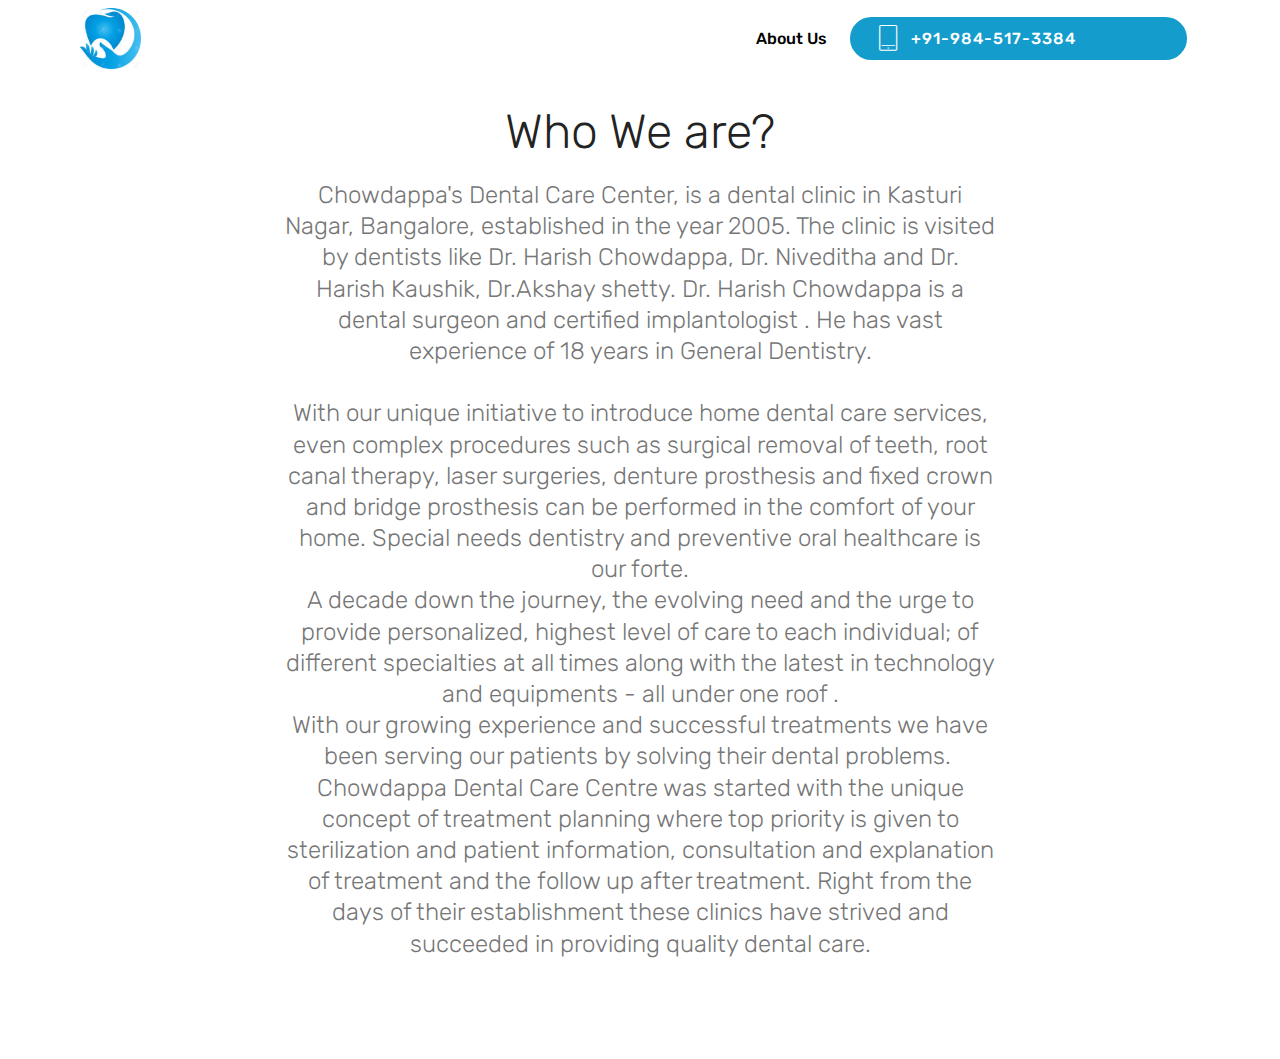
==== commit 65c6dff6: "Add files via upload" ====
--- a/AboutUs.html
+++ b/AboutUs.html
@@ -48,7 +48,7 @@
         </div>
         <div class="collapse navbar-collapse" id="navbarSupportedContent">
             <ul class="navbar-nav nav-dropdown" data-app-modern-menu="true"><li class="nav-item">
-                    <a class="nav-link link text-black display-4" href="page1.html">
+                    <a class="nav-link link text-black display-4" href="AboutUs.html">
                         About Us
                     </a>
                 </li></ul>
@@ -59,7 +59,7 @@
     </nav>
 </section>
 
-<section class="engine"><a href="https://mobirise.info/p">web templates free download</a></section><section class="mbr-section content4 cid-rLaYJo6vh2" id="content4-w">
+<section class="engine"><a href="https://mobirise.info/y">free html web templates</a></section><section class="mbr-section content4 cid-rLaYJo6vh2" id="content4-w">
 
     
 
@@ -67,7 +67,7 @@
         <div class="media-container-row">
             <div class="title col-12 col-md-8">
                 <h2 class="align-center pb-3 mbr-fonts-style display-2"><br>Who We are?</h2>
-                <h3 class="mbr-section-subtitle align-center mbr-light mbr-fonts-style display-5">Chowdappa Dental Care Centre was founded in 2007 by Dr Harish Chowdappa. This is one of the best dental clinics in OMBR layout.<br><br><div>
+                <h3 class="mbr-section-subtitle align-center mbr-light mbr-fonts-style display-5">Chowdappa's Dental Care Center, is a dental clinic in Kasturi Nagar, Bangalore, established in the year 2005. The clinic is visited by dentists like Dr. Harish Chowdappa, Dr. Niveditha and Dr. Harish Kaushik, Dr.Akshay shetty. Dr. Harish Chowdappa is a dental surgeon and certified implantologist . He has vast experience of 18 years in General Dentistry.<br><br><div>
 </div><div>With our unique initiative to introduce home dental care services, even complex procedures such as surgical removal of teeth, root canal therapy, laser surgeries, denture prosthesis and fixed crown and bridge prosthesis can be performed in the comfort of your home. Special needs dentistry and preventive oral healthcare is our forte.</div>A decade down the journey, the evolving need and the urge to provide personalized, highest level of care to each individual; of different specialties at all times along with the latest in technology and equipments - all under one roof .
 <div>
 </div><div>With our growing experience and successful treatments we have been serving our patients by solving their dental problems.&nbsp;</div><div>
